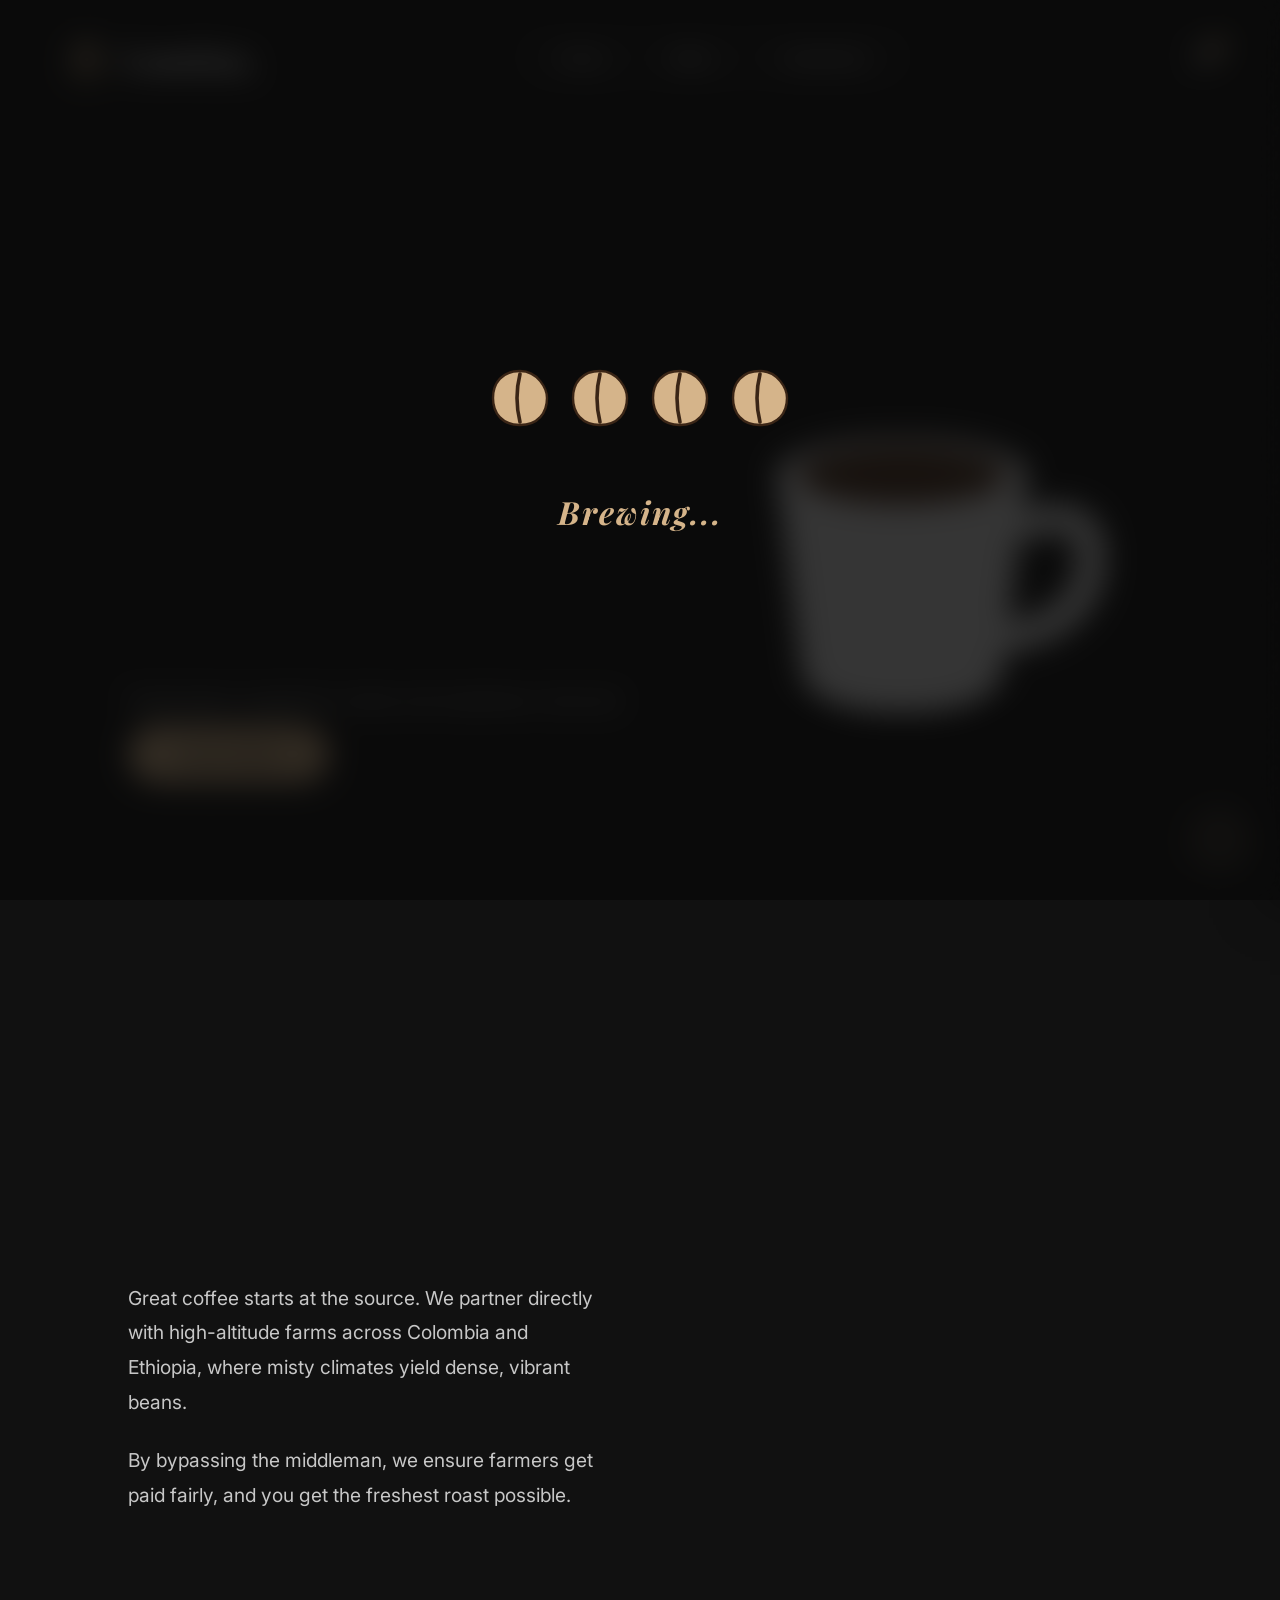
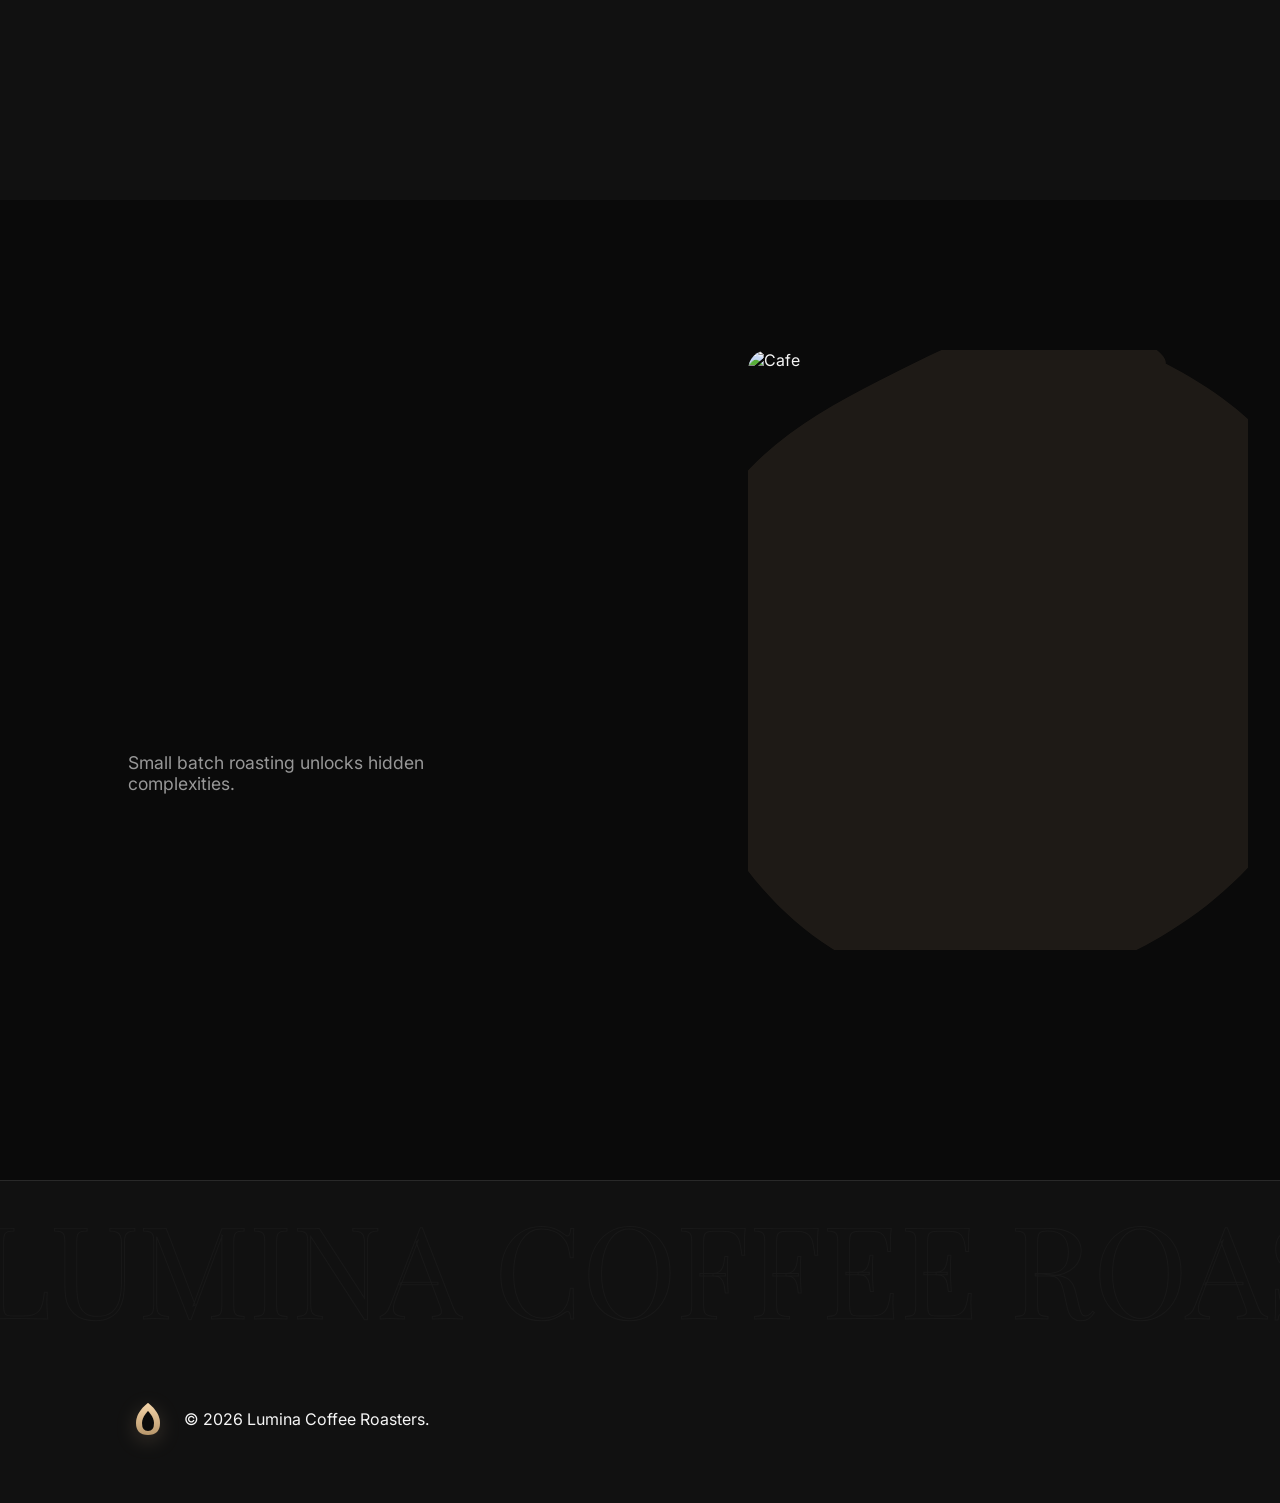
==== index.html @ ac048490 "Initial commit of Lumina Coffee website with GSAP animations" ====
<!DOCTYPE html>
<html lang="en">

<head>
    <meta charset="UTF-8">
    <meta name="viewport" content="width=device-width, initial-scale=1.0">
    <title>Lumina Coffee Roasters | The Story</title>
    <link
        href="https://fonts.googleapis.com/css2?family=Playfair+Display:ital,wght@0,400;0,700;1,400&family=Inter:wght@300;400;600&display=swap"
        rel="stylesheet">
    <link rel="stylesheet" href="style.css">
</head>

<body data-theme="dark">

    <!-- Cinematic Noise Overlay (Anim #15) -->
    <div class="noise-overlay"></div>

    <!-- Cursor 3.0 (Anim #1) -->
    <div class="cursor-dot" id="cursor-dot">
        <svg viewBox="0 0 100 100" width="20" height="20" style="transform: rotate(-45deg);">
            <path d="M 30 10 C 60 10 90 40 90 70 C 90 90 70 90 70 90 C 40 90 10 60 10 30 C 10 10 30 10 30 10 Z"
                fill="var(--accent)" />
            <path d="M 25 25 Q 40 60 75 75" fill="none" stroke="var(--bg-color)" stroke-width="6"
                stroke-linecap="round" />
        </svg>
    </div>
    <div class="cursor-outline" id="cursor-outline"><span id="cursor-text"></span></div>

    <!-- Preloader 4.0: 4-Bean Bouncing Animation -->
    <div class="preloader" id="preloader">
        <div class="preloader-beans" style="display: flex; gap: 20px; align-items: center; justify-content: center; margin-bottom: 30px;">
            <!-- Bean 1 -->
            <svg class="loader-bean" viewBox="0 0 200 200" width="60" height="60" style="overflow: visible;">
                <path d="M 100 10 C 160 10 190 70 190 100 C 190 150 160 190 100 190 C 40 190 10 150 10 100 C 10 50 40 10 100 10 Z" fill="var(--accent)" stroke="#3a2516" stroke-width="8"/>
                <path d="M 100 20 Q 80 100 100 180" fill="none" stroke="#3a2516" stroke-width="12" stroke-linecap="round" />
            </svg>
            <!-- Bean 2 -->
            <svg class="loader-bean" viewBox="0 0 200 200" width="60" height="60" style="overflow: visible;">
                <path d="M 100 10 C 160 10 190 70 190 100 C 190 150 160 190 100 190 C 40 190 10 150 10 100 C 10 50 40 10 100 10 Z" fill="var(--accent)" stroke="#3a2516" stroke-width="8"/>
                <path d="M 100 20 Q 80 100 100 180" fill="none" stroke="#3a2516" stroke-width="12" stroke-linecap="round" />
            </svg>
            <!-- Bean 3 -->
            <svg class="loader-bean" viewBox="0 0 200 200" width="60" height="60" style="overflow: visible;">
                <path d="M 100 10 C 160 10 190 70 190 100 C 190 150 160 190 100 190 C 40 190 10 150 10 100 C 10 50 40 10 100 10 Z" fill="var(--accent)" stroke="#3a2516" stroke-width="8"/>
                <path d="M 100 20 Q 80 100 100 180" fill="none" stroke="#3a2516" stroke-width="12" stroke-linecap="round" />
            </svg>
            <!-- Bean 4 -->
            <svg class="loader-bean" viewBox="0 0 200 200" width="60" height="60" style="overflow: visible;">
                <path d="M 100 10 C 160 10 190 70 190 100 C 190 150 160 190 100 190 C 40 190 10 150 10 100 C 10 50 40 10 100 10 Z" fill="var(--accent)" stroke="#3a2516" stroke-width="8"/>
                <path d="M 100 20 Q 80 100 100 180" fill="none" stroke="#3a2516" stroke-width="12" stroke-linecap="round" />
            </svg>
        </div>
        <!-- Pulsing Preloader Text -->
        <h1 class="preloader-text pulse-text" style="font-family: 'Playfair Display', serif; font-style: italic; color: var(--accent); font-size: 2rem;">Brewing...</h1>
    </div>

    <!-- Dark Mode Radial Wipe Circle (Anim #5) -->
    <div class="theme-wipe-circle" id="theme-wipe-circle"></div>

    <!-- Page Transition Curtains (Anim #18) -->
    <div class="page-curtain curtain-left"></div>
    <div class="page-curtain curtain-right"></div>

    <!-- Price Drop +1 UI (Anim #28) -->
    <div class="price-drop-anim" id="price-drop-anim">+1</div>

    <div class="toast" id="toast">Added to Cart!</div>

    <nav class="navbar" id="navbar">
        <!-- Elite Logo (V3 Fix #2 & Hover Glitch Anim #10) -->
        <a href="index.html" class="logo glitch-hover">
            <svg width="45" height="45" viewBox="0 0 100 100" class="logo-svg">
                <defs>
                    <linearGradient id="flameGrad" x1="0%" y1="100%" x2="0%" y2="0%">
                        <stop offset="0%" stop-color="#b8976b" />
                        <stop offset="100%" stop-color="#f5d5aa" />
                    </linearGradient>
                </defs>
                <path d="M50 90 Q 20 90 20 60 C 20 30 50 10 50 10 C 50 10 80 30 80 60 Q 80 90 50 90 Z"
                    fill="url(#flameGrad)" />
                <path d="M50 80 Q 35 80 35 60 C 35 45 50 30 50 30 C 50 30 65 45 65 60 Q 65 80 50 80 Z"
                    fill="var(--bg-color)" />
            </svg>
            <span class="logo-text">Lumina.</span>
        </a>
        <ul class="nav-links" id="nav-links">
            <div class="nav-pill" id="nav-pill"></div>
            <!-- Elastic Nav Links (Anim #3) -->
            <li><a href="index.html" class="elastic-link active">Home</a></li>
            <li><a href="menu.html" class="elastic-link">Menu</a></li>
            <li><a href="customizer.html" class="elastic-link">Customizer</a></li>
        </ul>
        <div class="nav-actions">
            <!-- Pulsing Theme Icon (Anim #6 & V3 Fix #9) -->
            <button class="theme-toggle pulse-icon" id="theme-toggle">
                <svg viewBox="0 0 24 24" class="theme-icon hot-icon" id="hot-icon" style="display:block">
                    <path fill="currentColor"
                        d="M2,21H20V19H2M20,8H18V5H20M20,3H4V13A4,4 0 0,0 8,17H14A4,4 0 0,0 18,13V10H20A2,2 0 0,0 22,8V5C22,3.89 21.1,3 20,3M16,13A2,2 0 0,1 14,15H8A2,2 0 0,1 6,13V5H16Z" />
                </svg>
                <svg viewBox="0 0 24 24" class="theme-icon iced-icon" id="iced-icon" style="display:none">
                    <path fill="currentColor"
                        d="M3 5V7H21V5M19 9H5L6.6 21H17.4M8.1 11H15.9L15 19H9M9.3 12L9.8 17M14.7 12L14.2 17H14.2M10.8 12V18M13.2 12V18" />
                </svg>
            </button>
            <button class="cart-icon magnetic-btn" id="cart-toggle">
                <svg viewBox="0 0 24 24" width="24" height="24">
                    <path fill="currentColor"
                        d="M17,18A2,2 0 0,1 19,20A2,2 0 0,1 17,22C15.89,22 15,21.1 15,20C15,18.89 15.89,18 17,18M1,2H4.27L5.21,4H20A1,1 0 0,1 21,5C21,5.17 20.95,5.34 20.88,5.5L17.3,11.97C16.96,12.58 16.3,13 15.55,13H8.1L7.2,14.63L7.17,14.75A0.25,0.25 0 0,0 7.42,15H19V17H7C5.89,17 5,16.1 5,15C5,14.65 5.09,14.32 5.24,14.04L6.6,11.59L3,4H1V2M7,18A2,2 0 0,1 9,20A2,2 0 0,1 7,22C5.89,22 5,21.1 5,20C5,18.89 5.89,18 7,18M16,11L18.78,6H6.14L8.5,11H16Z" />
                </svg>
                <div class="cart-badge" id="cart-count">0</div>
            </button>
            <button class="mobile-menu-btn" id="mobile-menu-btn">
                <span class="line"></span><span class="line"></span><span class="line"></span>
            </button>
        </div>
    </nav>

    <!-- Cart Rework (V3 Fix #10) -->
    <div class="cart-overlay" id="cart-overlay"></div>
    <div class="cart-panel glass-panel" id="cart-panel">
        <div class="cart-header">
            <h2>Your Order</h2><button class="close-cart" id="close-cart"><svg viewBox="0 0 24 24" width="24"
                    height="24">
                    <path fill="currentColor"
                        d="M19,6.41L17.59,5L12,10.59L6.41,5L5,6.41L10.59,12L5,17.59L6.41,19L12,13.41L17.59,19L19,17.59L13.41,12L19,6.41Z" />
                </svg></button>
        </div>
        <div class="cart-items" id="cart-items">
            <!-- Breathing Empty State (Anim #29) -->
            <div class="empty-cart-state breathing-anim" id="empty-cart-state">
                <svg viewBox="0 0 24 24" width="80" height="80" style="opacity:0.4"><path fill="currentColor" d="M17,18C15.89,18 15,18.89 15,20A2,2 0 0,0 17,22A2,2 0 0,0 19,20C19,18.89 18.1,18 17,18M1,2V4H3L6.6,11.59L5.24,14.04C5.09,14.32 5,14.65 5,15A2,2 0 0,0 7,17H19V15H7.42A0.25,0.25 0 0,1 7.17,14.75L7.2,14.63L8.1,13H15.55C16.3,13 16.96,12.58 17.3,11.97L20.88,5.5C20.95,5.34 21,5.17 21,5A1,1 0 0,0 20,4H5.21L4.27,2M7,18C5.89,18 5,18.89 5,20A2,2 0 0,0 7,22A2,2 0 0,0 9,20C9,18.89 8.1,18 7,18Z"/></svg>
                <p>Your brew is waiting.</p>
            </div>
        </div>
        <div class="cart-footer">
            <div class="cart-controls-global"><button id="clear-cart" class="text-btn">Clear Cart</button></div>
            <div class="cart-total">Total: $<span id="cart-total-price">0.00</span></div>
            <button class="checkout-btn liquid-btn" id="checkout-btn">Checkout</button>
        </div>
        <canvas id="confetti-canvas"></canvas> <!-- Checkout Explosion (Anim #30) -->
    </div>

    <!-- Bean Trail Canvas (Anim #2) -->
    <canvas id="bean-trail-canvas"></canvas>

    <main class="page-container" id="velocity-container">
        <!-- Interactive Hero Particles -->
        <div id="particle-container"></div>

        <section class="hero">
            <div class="hero-content">
                <div class="mask-overflow">
                    <!-- Hero Scramble (Anim #7) -->
                    <h1 class="hero-title scramble-text" data-text="Awaken Your Senses.">Awaken Your Senses.</h1>
                </div>
                <div class="mask-overflow">
                    <p class="hero-subtitle mask-reveal">Small-batch roasted for clarity and sweetness. Sourced
                        ethically and crafted daily.</p>
                </div>
                <!-- Liquid Ripple Button (Anim #13) -->
                <a href="menu.html" class="cta-button liquid-btn">Explore Menu</a>
            </div>
            <div class="hero-graphic">
                <svg width="500" height="500" viewBox="0 0 200 200" class="hero-cup-svg">
                    <!-- Hero Vapor Restored (V3 Fix #3) -->
                    <g class="steam-group" stroke="rgba(255,255,255,0.4)" stroke-width="4" fill="none"
                        stroke-linecap="round" filter="blur(2px)">
                        <path class="steam" d="M 80 60 Q 60 30 85 10 T 80 -20" opacity="0" />
                        <path class="steam" d="M 100 60 Q 120 20 95 -10 T 100 -30" opacity="0" />
                        <path class="steam" d="M 120 60 Q 100 30 125 10 T 120 -20" opacity="0" />
                    </g>
                    <ellipse cx="100" cy="180" rx="60" ry="10" fill="rgba(0,0,0,0.3)" class="cup-shadow" />
                    <g class="cup-group">
                        <path d="M 50 80 L 60 160 Q 65 175 100 175 Q 135 175 140 160 L 150 80 Z"
                            fill="var(--cup-body)" />
                        <ellipse cx="100" cy="80" rx="50" ry="15" fill="var(--cup-rim)" />
                        <ellipse cx="100" cy="80" rx="42" ry="12" fill="#4A2F1D" />
                        <path d="M 148 100 Q 180 90 175 120 Q 170 140 142 145" fill="none" stroke="var(--cup-body)"
                            stroke-width="12" stroke-linecap="round" />
                    </g>
                </svg>
            </div>
        </section>

        <!-- Storytelling Scroll Section -->
        <section class="story-section">
            <div class="story-text">
                <div class="mask-overflow">
                    <h2 class="mask-reveal">The Origin</h2>
                </div>
                <p>Great coffee starts at the source. We partner directly with high-altitude farms across Colombia and
                    Ethiopia, where misty climates yield dense, vibrant beans.</p>
                <p>By bypassing the middleman, we ensure farmers get paid fairly, and you get the freshest roast
                    possible.</p>
            </div>
            <div class="story-image-wrapper">
                <div class="story-image"
                    style="background-image: url('https://images.unsplash.com/photo-1611162458324-aae1eb4129a4?auto=format&fit=crop&q=80&w=1000')">
                </div>
            </div>
        </section>

        <!-- Horizontal Showcase -->
        <section class="horizontal-showcase">
            <div class="showcase-track">
                <div class="showcase-item text-item">
                    <h1 class="mask-reveal">Artisanal</h1>
                    <p class="showcase-info">Small batch roasting unlocks hidden complexities.</p>
                </div>
                <!-- Blob Morphing Behind Images (Anim #17) -->
                <div class="showcase-item img-item momentum-skew">
                    <svg viewBox="0 0 200 200" class="morph-blob">
                        <path fill="var(--accent)" opacity="0.1"
                            d="M44.7,-76.4C58.8,-69.2,71.8,-59.1,80.3,-45.9C88.8,-32.7,92.8,-16.3,92.1,-0.4C91.4,15.5,86,31,77.5,44.2C69,57.4,57.4,68.3,43.3,76.5C29.2,84.7,14.6,90.2,-0.5,91C-15.6,91.8,-31.2,87.9,-44.6,79.4C-58,70.9,-69.2,57.8,-76.8,42.8C-84.4,27.8,-88.4,10.9,-86.6,-5.3C-84.8,-21.5,-77.2,-37,-66.1,-48.5C-55,-60,-40.4,-67.5,-26.2,-74.6C-12,-81.7,1.8,-88.4,16.4,-88C31,-87.6,45.6,-80.1,44.7,-76.4Z"
                            transform="translate(100 100)" />
                    </svg>
                    <img src="https://images.unsplash.com/photo-1497935586351-b67a49e012bf?auto=format&fit=crop&q=80&w=800"
                        alt="Cafe" class="slice-hover">
                    <div class="hover-info">Ethically Sourced</div>
                </div>
                <div class="showcase-item text-item">
                    <h1 class="mask-reveal">Roasted</h1>
                    <p class="showcase-info">Every bean treated with masterful precision.</p>
                </div>
                <div class="showcase-item img-item momentum-skew">
                    <svg viewBox="0 0 200 200" class="morph-blob">
                        <path fill="var(--accent)" opacity="0.1"
                            d="M39.6,-66.7C53.5,-59.6,68.3,-52,78.2,-39.8C88.1,-27.6,93.1,-10.8,91.6,5.3C90.1,21.4,82.1,36.8,70.4,47.9C58.7,59,43.3,65.8,28.3,71.7C13.3,77.6,-1.3,82.6,-16.1,81.1C-30.9,79.6,-45.9,71.6,-58.5,60.1C-71.1,48.6,-81.3,33.6,-85.4,16.8C-89.5,0,-87.5,-18.6,-78.9,-33.6C-70.3,-48.6,-55.1,-60,-40.4,-67.2C-25.7,-74.4,-12.8,-77.4,0.6,-78.4C14,-79.4,28.1,-78.4,39.6,-66.7Z"
                            transform="translate(100 100)" />
                    </svg>
                    <img src="https://images.unsplash.com/photo-1442512595331-e89e73853f31?auto=format&fit=crop&q=80&w=800"
                        alt="Coffee" class="slice-hover">
                    <div class="hover-info">Perfect Pour</div>
                </div>
                <div class="showcase-item text-item">
                    <h1 class="mask-reveal">Locally.</h1>
                </div>
            </div>
        </section>
    </main>

    <footer class="footer">
        <!-- Kinetic Marquee (Anim #9) -->
        <div class="footer-marquee">LUMINA COFFEE ROASTERS • LUMINA COFFEE ROASTERS • </div>
        <div class="footer-logo-container">
            <svg width="40" height="40" viewBox="0 0 100 100" class="logo-svg">
                <path d="M50 90 Q 20 90 20 60 C 20 30 50 10 50 10 C 50 10 80 30 80 60 Q 80 90 50 90 Z"
                    fill="url(#flameGrad)" />
                <path d="M50 80 Q 35 80 35 60 C 35 45 50 30 50 30 C 50 30 65 45 65 60 Q 65 80 50 80 Z"
                    fill="var(--bg-color)" />
            </svg>
            <p>&copy; 2026 Lumina Coffee Roasters.</p>
        </div>
        <!-- Magnetic Progress Back to Top (Specific Fix) -->
        <button id="back-to-top" class="magnetic-btn back-to-top">
            <svg viewBox="0 0 50 50" class="progress-ring">
                <circle class="progress-ring-circle" stroke="var(--accent)" stroke-width="2" fill="transparent" r="22"
                    cx="25" cy="25" />
            </svg>
            <span>↑</span>
        </button>
    </footer>

    <script src="https://cdnjs.cloudflare.com/ajax/libs/gsap/3.12.5/gsap.min.js"></script>
    <script src="https://cdnjs.cloudflare.com/ajax/libs/gsap/3.12.5/ScrollTrigger.min.js"></script>
    <!-- Scramble Text Plugin (Free equivalent logic written in main.js) -->
    <script src="main.js"></script>
</body>

</html>
---- style.css ----
/* ==== VARIABLES & RESET ==== */
:root {
    --bg-color: #0A0A0A;
    --text-color: #F5F5F5;
    --accent: #D5B48A;
    --secondary-bg: #111111;
    --font-heading: 'Playfair Display', serif;
    --font-body: 'Inter', sans-serif;
    --cup-body: #E0E0E0;
    --cup-rim: #F5F5F5;
}

[data-theme="light"] {
    --bg-color: #F5F5F0;
    --text-color: #1A1A1A;
    --accent: #8C5E3C;
    --secondary-bg: #EAEAE4;
    --cup-body: #FFFFFF;
    --cup-rim: #EEEEEE;
}

* {
    margin: 0;
    padding: 0;
    box-sizing: border-box;
    cursor: none;
}

body {
    background-color: var(--bg-color);
    color: var(--text-color);
    font-family: var(--font-body);
    overflow-x: hidden;
    transition: background-color 0.8s ease, color 0.8s ease;
}

a {
    text-decoration: none;
    color: inherit;
}

button {
    font-family: var(--font-body);
}

.steam,
.liquid-btn::before,
.morph-blob {
    will-change: transform;
}

/* Lottie Preloader */
.preloader { position: fixed; inset: 0; background: rgba(10, 10, 10, 0.95); z-index: 10000; display: flex; flex-direction: column; align-items: center; justify-content: center; backdrop-filter: blur(15px); -webkit-backdrop-filter: blur(15px); }
[data-theme="light"] .preloader { background: rgba(245, 245, 240, 0.95); }
.lottie-preloader { width: 200px; height: 200px; filter: drop-shadow(0 20px 40px rgba(213, 180, 138, 0.3)); }
.pulse-text { margin-top: 2rem; font-family: var(--font-heading); color: var(--accent); animation: pulseText 1.5s infinite alternate; letter-spacing: 2px; }
@keyframes pulseText { from { opacity: 0.3; text-shadow: 0 0 0px transparent; } to { opacity: 1; text-shadow: 0 0 20px var(--accent); } }

/* V3 Anim #15: Cinematic Noise Overlay */
.noise-overlay {
    position: fixed;
    inset: 0;
    pointer-events: none;
    z-index: 9999;
    opacity: 0.04;
    background-image: url("data:image/svg+xml,%3Csvg viewBox='0 0 200 200' xmlns='http://www.w3.org/2000/svg'%3E%3Cfilter id='noiseFilter'%3E%3CfeTurbulence type='fractalNoise' baseFrequency='0.85' numOctaves='3' stitchTiles='stitch'/%3E%3C/filter%3E%3Crect width='100%25' height='100%25' filter='url(%23noiseFilter)'/%3E%3C/svg%3E");
}

/* Custom Scrollbar */
::-webkit-scrollbar {
    width: 8px;
}

::-webkit-scrollbar-track {
    background: var(--bg-color);
}

::-webkit-scrollbar-thumb {
    background: var(--accent);
    border-radius: 4px;
}

::selection {
    background: var(--accent);
    color: var(--bg-color);
}

/* ==== CURSOR 3.0 (Anim #1 Blend Mode) ==== */
.cursor-dot {
    position: fixed;
    top: 0;
    left: 0;
    pointer-events: none;
    z-index: 10000;
    transform: translate(-50%, -50%);
    opacity: 0;
    mix-blend-mode: difference;
    display: flex;
    align-items: center;
    justify-content: center;
}

.cursor-outline {
    width: 40px;
    height: 40px;
    border: 1px solid var(--accent);
    position: fixed;
    top: 0;
    left: 0;
    border-radius: 50%;
    pointer-events: none;
    z-index: 9999;
    transform: translate(-50%, -50%);
    display: flex;
    align-items: center;
    justify-content: center;
    opacity: 0;
    mix-blend-mode: difference;
}

#cursor-text {
    font-size: 10px;
    font-weight: bold;
    letter-spacing: 1px;
    color: #fff;
    opacity: 0;
}

@media (pointer: coarse) {
    * {
        cursor: auto !important;
    }

    .cursor-dot,
    .cursor-outline,
    .noise-overlay {
        display: none !important;
    }
}

/* V3 Anim #18: Page Curtains */
.page-curtain {
    position: fixed;
    top: 0;
    width: 50vw;
    height: 100vh;
    background: var(--secondary-bg);
    z-index: 10001;
    pointer-events: none;
}

.curtain-left {
    left: 0;
    transform: translateX(-100%);
    border-right: 1px solid rgba(255, 255, 255, 0.05);
}

.curtain-right {
    right: 0;
    transform: translateX(100%);
    border-left: 1px solid rgba(255, 255, 255, 0.05);
}

/* V3 Fix #1: Realistic Glass Preloader */
.preloader {
    position: fixed;
    inset: 0;
    background: rgba(10, 10, 10, 0.8);
    z-index: 10000;
    display: flex;
    flex-direction: column;
    align-items: center;
    justify-content: center;
    backdrop-filter: blur(15px);
    -webkit-backdrop-filter: blur(15px);
}

[data-theme="light"] .preloader {
    background: rgba(245, 245, 240, 0.8);
}

.preloader-svg {
    width: 200px;
    height: 200px;
    filter: drop-shadow(0 20px 30px rgba(0, 0, 0, 0.5));
}

.pulse-text {
    margin-top: 2rem;
    font-family: var(--font-heading);
    color: var(--accent);
    animation: pulseText 1.5s infinite alternate;
    letter-spacing: 2px;
}

@keyframes pulseText {
    from {
        opacity: 0.3;
        text-shadow: 0 0 0px transparent;
    }

    to {
        opacity: 1;
        text-shadow: 0 0 20px var(--accent);
    }
}

/* V3 Anim #5: Dark Mode Radial Wipe */
.theme-wipe-circle {
    position: fixed;
    border-radius: 50%;
    background: #F5F5F0;
    z-index: 8000;
    transform: scale(0);
    pointer-events: none;
    transform-origin: center center;
}

/* ==== NAVIGATION ==== */
.navbar {
    position: fixed;
    top: 0;
    width: 100%;
    display: flex;
    justify-content: space-between;
    align-items: center;
    padding: 2rem 5%;
    z-index: 1000;
    transition: padding 0.5s ease, background 0.5s ease, transform 0.4s ease;
}

.navbar.scrolled {
    padding: 1rem 5%;
    background: rgba(10, 10, 10, 0.7);
    backdrop-filter: blur(20px) saturate(180%);
    -webkit-backdrop-filter: blur(20px) saturate(180%);
    border-bottom: 1px solid rgba(255, 255, 255, 0.05);
}

[data-theme="light"] .navbar.scrolled {
    background: rgba(245, 245, 240, 0.7);
    border-bottom: 1px solid rgba(0, 0, 0, 0.05);
}

.navbar.nav-hidden {
    transform: translateY(-100%);
}

/* V3 Fix #2 & Anim #10: Logo Glitch */
.logo {
    font-family: var(--font-heading);
    font-size: 2.2rem;
    font-weight: 700;
    display: flex;
    align-items: center;
    gap: 12px;
    position: relative;
}

.logo-svg {
    overflow: visible;
    filter: drop-shadow(0 5px 10px rgba(213, 180, 138, 0.2));
    transition: 0.3s;
}

.logo:hover .logo-svg {
    transform: scale(1.1) rotate(5deg);
}

.glitch-hover:hover .logo-text {
    animation: glitch 0.2s cubic-bezier(.25, .46, .45, .94) both infinite;
    color: transparent;
    position: relative;
}

.glitch-hover:hover .logo-text::before,
.glitch-hover:hover .logo-text::after {
    content: 'Lumina.';
    position: absolute;
    top: 0;
    left: 0;
    opacity: 0.8;
}

.glitch-hover:hover .logo-text::before {
    color: #0ff;
    z-index: -1;
    transform: translate(-2px, 1px);
}

.glitch-hover:hover .logo-text::after {
    color: #f0f;
    z-index: -2;
    transform: translate(2px, -1px);
}

@keyframes glitch {
    0% {
        transform: translate(0)
    }

    20% {
        transform: translate(-2px, 2px)
    }

    40% {
        transform: translate(-2px, -2px)
    }

    60% {
        transform: translate(2px, 2px)
    }

    80% {
        transform: translate(2px, -2px)
    }

    100% {
        transform: translate(0)
    }
}

/* V3 Anim #3 & #4: Elastic Links & Pill */
.nav-links {
    display: flex;
    list-style: none;
    gap: 3rem;
    position: relative;
    background: rgba(255, 255, 255, 0.03);
    padding: 10px 30px;
    border-radius: 50px;
    backdrop-filter: blur(15px);
    -webkit-backdrop-filter: blur(15px);
    border: 1px solid rgba(255, 255, 255, 0.05);
    box-shadow: 0 10px 30px rgba(0, 0, 0, 0.2);
}

[data-theme="light"] .nav-links {
    background: rgba(0, 0, 0, 0.05);
    border: 1px solid rgba(0, 0, 0, 0.05);
    box-shadow: 0 10px 30px rgba(0, 0, 0, 0.05);
}

.nav-links a {
    font-size: 1rem;
    position: relative;
    z-index: 2;
    padding: 5px 10px;
    display: inline-block;
}

.nav-pill {
    position: absolute;
    left: 0;
    top: 0;
    background: rgba(213, 180, 138, 0.25);
    border-radius: 20px;
    z-index: 1;
    pointer-events: none;
    opacity: 0;
    box-shadow: 0 0 15px rgba(213, 180, 138, 0.4);
}

.nav-actions {
    display: flex;
    gap: 1.5rem;
    align-items: center;
}

.theme-toggle,
.cart-icon {
    background: none;
    border: none;
    color: var(--text-color);
    position: relative;
    display: flex;
    align-items: center;
}

/* Anim #6: Pulsing Theme Icon */
.pulse-icon svg {
    animation: slowRotate 10s linear infinite;
    filter: drop-shadow(0 0 5px var(--accent));
}

@keyframes slowRotate {
    100% {
        transform: rotate(360deg);
    }
}

.cart-badge {
    position: absolute;
    top: -8px;
    right: -10px;
    background: var(--accent);
    color: var(--bg-color);
    font-size: 10px;
    font-weight: bold;
    width: 18px;
    height: 18px;
    border-radius: 50%;
    display: flex;
    align-items: center;
    justify-content: center;
}

.badge-bounce {
    animation: bounceBadge 0.5s cubic-bezier(0.175, 0.885, 0.32, 1.275);
}

@keyframes bounceBadge {
    0% {
        transform: scale(1);
    }

    50% {
        transform: scale(1.5);
    }

    100% {
        transform: scale(1);
    }
}

/* V3 Anim #28: Price Drop Anim */
.price-drop-anim {
    position: fixed;
    font-weight: bold;
    color: var(--accent);
    font-size: 1.2rem;
    pointer-events: none;
    opacity: 0;
    z-index: 9999;
}

.mobile-menu-btn {
    display: none;
    background: none;
    border: none;
    flex-direction: column;
    gap: 5px;
    width: 30px;
}

.mobile-menu-btn .line {
    width: 100%;
    height: 2px;
    background: var(--text-color);
    transition: 0.3s;
}

/* ==== V3 Fix #10: MASSIVE CART REWORK ==== */
.cart-overlay {
    position: fixed;
    inset: 0;
    background: rgba(0, 0, 0, 0.8);
    z-index: 1999;
    opacity: 0;
    pointer-events: none;
    transition: 0.3s;
    backdrop-filter: blur(5px);
}

.glass-panel {
    position: fixed;
    right: 0;
    top: 0;
    width: 450px;
    height: 100vh;
    background: rgba(17, 17, 17, 0.65);
    z-index: 2000;
    transform: translateX(100%);
    padding: 2.5rem;
    display: flex;
    flex-direction: column;
    border-left: 1px solid rgba(255, 255, 255, 0.1);
    backdrop-filter: blur(30px) saturate(200%);
    box-shadow: -10px 0 50px rgba(0, 0, 0, 0.5);
}

[data-theme="light"] .glass-panel {
    background: rgba(255, 255, 255, 0.65);
    border-left: 1px solid rgba(0, 0, 0, 0.1);
}

.cart-header {
    display: flex;
    justify-content: space-between;
    align-items: center;
    border-bottom: 1px solid rgba(255, 255, 255, 0.1);
    padding-bottom: 1.5rem;
    margin-bottom: 1.5rem;
}

.cart-header h2 {
    font-family: var(--font-heading);
    font-size: 2rem;
    color: var(--accent);
}

.close-cart {
    background: none;
    border: none;
    color: var(--text-color);
    opacity: 0.7;
    transition: 0.3s;
}

.close-cart:hover {
    opacity: 1;
    transform: rotate(90deg);
}

.cart-items {
    flex: 1;
    overflow-y: auto;
    overflow-x: hidden;
    display: flex;
    flex-direction: column;
    gap: 1.2rem;
    padding-right: 10px;
    perspective: 1000px;
}

/* V3 Anim #29: Breathing Empty State */
.empty-cart-state {
    display: flex;
    flex-direction: column;
    align-items: center;
    justify-content: center;
    height: 100%;
    gap: 1rem;
    color: var(--accent);
}

.breathing-anim {
    animation: breathe 4s ease-in-out infinite;
}

@keyframes breathe {

    0%,
    100% {
        transform: scale(1);
        opacity: 0.6;
    }

    50% {
        transform: scale(1.05);
        opacity: 1;
    }
}

.cart-item {
    display: flex;
    justify-content: space-between;
    align-items: center;
    background: rgba(255, 255, 255, 0.04);
    padding: 1.5rem;
    border-radius: 12px;
    border: 1px solid rgba(255, 255, 255, 0.03);
    transform-origin: top center;
    transition: background 0.3s;
    box-shadow: 0 4px 20px rgba(0, 0, 0, 0.2);
}

.cart-item:hover {
    background: rgba(255, 255, 255, 0.06);
}

[data-theme="light"] .cart-item {
    background: rgba(0, 0, 0, 0.03);
    border: 1px solid rgba(0, 0, 0, 0.05);
}

.cart-item-info h4 {
    font-family: var(--font-heading);
    margin-bottom: 8px;
    font-size: 1.3rem;
    letter-spacing: 0.5px;
}

.cart-item-info p {
    color: var(--accent);
    font-weight: bold;
    font-size: 1.1rem;
}

.cart-controls {
    display: flex;
    align-items: center;
    gap: 15px;
    background: rgba(255, 255, 255, 0.05);
    border-radius: 20px;
    padding: 6px 12px;
}

[data-theme="light"] .cart-controls {
    background: rgba(0, 0, 0, 0.05);
}

.cart-controls button {
    background: none;
    border: none;
    color: var(--text-color);
    font-size: 1.2rem;
    font-weight: bold;
    transition: 0.2s;
    padding: 0 5px;
}

.cart-controls button:hover {
    color: var(--accent);
    transform: scale(1.1);
}

.cart-controls span {
    font-weight: bold;
    font-size: 1.1rem;
}

.cart-footer {
    border-top: 1px solid rgba(255, 255, 255, 0.1);
    padding-top: 1.5rem;
    margin-top: 1rem;
    position: relative;
}

.cart-controls-global {
    display: flex;
    justify-content: flex-end;
    margin-bottom: 1rem;
}

.text-btn {
    background: none;
    border: none;
    color: var(--text-color);
    opacity: 0.5;
    text-decoration: underline;
    transition: 0.3s;
}

.text-btn:hover {
    opacity: 1;
    color: #ff4444;
}

.cart-total {
    font-size: 1.8rem;
    font-family: var(--font-heading);
    margin-bottom: 1.5rem;
    text-align: right;
}

.checkout-btn {
    width: 100%;
    padding: 1.2rem;
    border: none;
    border-radius: 12px;
    font-weight: bold;
    font-size: 1.1rem;
    color: #000;
    position: relative;
    overflow: hidden;
    z-index: 1;
}

/* V3 Anim #13: Liquid Button Ripples & Visual Fix #4: Button Gradients */
.liquid-btn {
    background: linear-gradient(135deg, var(--accent) 0%, #b8976b 100%);
    background-size: 200% 200%;
    animation: gradientShift 3s ease infinite;
    position: relative;
    overflow: hidden;
    z-index: 1;
    border: none;
}

@keyframes gradientShift {
    0% {
        background-position: 0% 50%;
    }

    50% {
        background-position: 100% 50%;
    }

    100% {
        background-position: 0% 50%;
    }
}

.liquid-btn::before {
    content: '';
    position: absolute;
    top: 100%;
    left: 0;
    width: 100%;
    height: 100%;
    background: linear-gradient(135deg, #f5d5aa 0%, var(--accent) 100%);
    z-index: -1;
    transition: top 0.4s cubic-bezier(0.25, 0.46, 0.45, 0.94);
    border-radius: 50% 50% 0 0;
}

.liquid-btn:hover::before {
    top: 0;
    border-radius: 0;
}

/* V3 Anim #30: Confetti Canvas */
#confetti-canvas {
    position: absolute;
    top: 0;
    left: 0;
    width: 100%;
    height: 100%;
    pointer-events: none;
    z-index: 10;
}

.toast {
    position: fixed;
    top: -100px;
    left: 50%;
    transform: translateX(-50%);
    background: var(--accent);
    color: var(--bg-color);
    padding: 1rem 2rem;
    border-radius: 30px;
    font-weight: bold;
    z-index: 9999;
}

/* ==== V3 Anim #16: Scroll Velocity Container (Disabled for ScrollTrigger Compatibility) ==== */
.page-container {
    padding-top: 150px;
    min-height: 100vh;
    position: relative;
}

/* ==== V3 Anim #8: Mask Reveals ==== */
.mask-overflow {
    overflow: hidden;
    display: inline-block;
    vertical-align: top;
}

.mask-reveal {
    display: inline-block;
    transform: translateY(100%);
    opacity: 0;
}

.scramble-text {
    opacity: 0;
}

/* Handled by JS Anim #7 */

/* ==== HERO SECTION ==== */
.hero {
    height: calc(100vh - 150px);
    display: flex;
    align-items: center;
    padding: 0 10%;
    position: relative;
}

.hero-title {
    font-family: var(--font-heading);
    font-size: clamp(3.5rem, 8vw, 6.5rem);
    line-height: 1.1;
    margin-bottom: 1.5rem;
}

.hero-subtitle {
    font-size: 1.2rem;
    max-width: 500px;
    margin-bottom: 2.5rem;
    opacity: 0.8;
    line-height: 1.6;
}

.cta-button {
    display: inline-block;
    padding: 1.2rem 3rem;
    color: #000;
    border-radius: 50px;
    font-weight: 600;
    text-align: center;
}

.hero-graphic {
    flex: 1;
    display: flex;
    justify-content: flex-end;
    position: relative;
}

#particle-container {
    position: absolute;
    inset: 0;
    pointer-events: none;
    z-index: -1;
    overflow: hidden;
}

.particle {
    position: absolute;
    background: var(--accent);
    border-radius: 50%;
    opacity: 0.3;
}

/* ==== STORYTELLING ==== */
.story-section {
    min-height: 100vh;
    display: flex;
    align-items: center;
    padding: 5rem 10%;
    background: var(--secondary-bg);
}

.story-text {
    flex: 1;
    padding-right: 5rem;
}

.story-text h2 {
    font-family: var(--font-heading);
    font-size: clamp(2.5rem, 5vw, 4.5rem);
    color: var(--accent);
    margin-bottom: 2rem;
}

.story-text p {
    font-size: 1.2rem;
    margin-bottom: 1.5rem;
    opacity: 0.8;
    line-height: 1.8;
}

.story-image-wrapper {
    flex: 1;
    height: 600px;
    overflow: hidden;
    border-radius: 20px;
    position: relative;
}

.story-image {
    width: 100%;
    height: 130%;
    background-size: cover;
    background-position: center;
}

/* ==== HORIZONTAL SHOWCASE ==== */
.horizontal-showcase {
    height: 100vh;
    display: flex;
    align-items: center;
    overflow: hidden;
    background-color: var(--bg-color);
    position: relative;
}

.showcase-track {
    display: flex;
    align-items: center;
    gap: 5rem;
    padding: 0 10vw;
    width: fit-content;
}

.showcase-item {
    flex: 0 0 auto;
    position: relative;
}

.text-item h1 {
    font-family: var(--font-heading);
    font-size: clamp(4rem, 10vw, 8rem);
    color: var(--accent);
}

.showcase-info {
    position: absolute;
    top: 110%;
    width: 300px;
    font-size: 1.1rem;
    opacity: 0.6;
}

/* V3 Anim #19 & #20: Momentum Skew & Parallax Slices */
.img-item {
    width: 500px;
    height: 600px;
    overflow: hidden;
    border-radius: 20px;
    position: relative;
    transform-origin: center center;
    will-change: transform;
}

.img-item img {
    width: 100%;
    height: 100%;
    object-fit: cover;
    transition: filter 0.5s, transform 0.5s cubic-bezier(0.25, 0.46, 0.45, 0.94);
}

.horizontal-showcase:hover .img-item img {
    filter: blur(3px) brightness(0.6);
}

.horizontal-showcase .img-item:hover img {
    filter: blur(0) brightness(1);
    transform: scale(1.05);
}

/* V3 Anim #17: Morph Blob */
.morph-blob {
    position: absolute;
    width: 150%;
    height: 150%;
    top: -25%;
    left: -25%;
    pointer-events: none;
    animation: morphRotate 20s infinite linear;
}

@keyframes morphRotate {
    100% {
        transform: rotate(360deg);
    }
}

.hover-info {
    position: absolute;
    bottom: 30px;
    left: 30px;
    background: rgba(0, 0, 0, 0.6);
    padding: 10px 20px;
    border-radius: 30px;
    opacity: 0;
    transition: 0.4s cubic-bezier(0.25, 0.46, 0.45, 0.94);
    backdrop-filter: blur(10px);
    transform: translateY(20px);
    font-weight: bold;
    color: #fff;
}

.img-item:hover .hover-info {
    opacity: 1;
    transform: translateY(0);
}

/* ==== MENU PAGE ==== */
.menu-page-container {
    position: relative;
}

.menu-bg-text {
    position: fixed;
    top: 50%;
    left: 50%;
    transform: translate(-50%, -50%);
    font-family: var(--font-heading);
    font-size: 25vw;
    opacity: 0.02;
    z-index: -2;
    pointer-events: none;
    white-space: nowrap;
}

/* V3 Anim #14 & #2: Ambient Orbs & BG Beans */
.ambient-orb {
    position: fixed;
    border-radius: 50%;
    filter: blur(100px);
    opacity: 0.15;
    z-index: -1;
    pointer-events: none;
}

.orb-1 {
    width: 400px;
    height: 400px;
    background: var(--accent);
    top: 10%;
    left: 10%;
    animation: floatOrb 25s infinite alternate ease-in-out;
}

.orb-2 {
    width: 500px;
    height: 500px;
    background: #b8976b;
    bottom: 10%;
    right: 10%;
    animation: floatOrb 30s infinite alternate-reverse ease-in-out;
}

.orb-3 {
    width: 300px;
    height: 300px;
    background: #f5d5aa;
    top: 50%;
    left: 50%;
    animation: floatOrb 20s infinite alternate ease-in-out;
}

@keyframes floatOrb {
    100% {
        transform: translate(100px, 100px);
    }
}

.bg-beans-container {
    position: fixed;
    inset: 0;
    z-index: -1;
    pointer-events: none;
    overflow: hidden;
    opacity: 0.1;
}

#bean-trail-canvas {
    position: fixed;
    inset: 0;
    pointer-events: none;
    z-index: 9998;
}

.menu-header {
    text-align: center;
    padding: 2rem 10% 5rem;
}

.menu-header h1 {
    font-family: var(--font-heading);
    font-size: clamp(3rem, 6vw, 5.5rem);
    margin-bottom: 1rem;
    color: var(--accent);
}

.menu-subtitle {
    font-size: 1.2rem;
    opacity: 0.8;
    max-width: 700px;
    margin: 0 auto 4rem;
    line-height: 1.6;
}

.menu-filters {
    display: flex;
    justify-content: center;
    gap: 1rem;
    margin-bottom: 5rem;
}

.filter-btn {
    padding: 0.8rem 2.5rem;
    background: transparent;
    border: 1px solid rgba(255, 255, 255, 0.2);
    color: var(--text-color);
    border-radius: 30px;
    position: relative;
    overflow: hidden;
    transition: 0.4s;
    font-size: 1.1rem;
}

.filter-btn.active,
.filter-btn:hover {
    background: var(--accent);
    color: var(--bg-color);
    border-color: var(--accent);
}

.menu-grid {
    display: grid;
    grid-template-columns: repeat(auto-fit, minmax(320px, 1fr));
    gap: 4rem;
    padding: 0 10% 8rem;
    perspective: 1500px;
}

.glass-card {
    background: rgba(255, 255, 255, 0.02);
    border: 1px solid rgba(255, 255, 255, 0.05);
    backdrop-filter: blur(15px);
    -webkit-backdrop-filter: blur(15px);
    border-radius: 24px;
    overflow: hidden;
    transition: transform 0.4s cubic-bezier(0.25, 0.46, 0.45, 0.94), border 0.4s, box-shadow 0.4s;
    position: relative;
}

.glass-card:hover {
    border: 1px solid rgba(213, 180, 138, 0.4);
    box-shadow: 0 20px 40px rgba(0, 0, 0, 0.4);
    z-index: 10;
}

[data-theme="light"] .glass-card {
    background: rgba(0, 0, 0, 0.02);
    border: 1px solid rgba(0, 0, 0, 0.05);
}

/* V3 Anim #12: Tasting Notes Reveal */
.tasting-notes {
    position: absolute;
    top: 0;
    left: 0;
    width: 100%;
    height: 250px;
    background: rgba(10, 10, 10, 0.8);
    backdrop-filter: blur(10px);
    color: var(--accent);
    display: flex;
    align-items: center;
    justify-content: center;
    font-weight: bold;
    font-family: var(--font-heading);
    font-size: 1.2rem;
    transform: translateY(100%);
    transition: 0.5s cubic-bezier(0.25, 0.46, 0.45, 0.94);
    z-index: 2;
    pointer-events: none;
    padding: 2rem;
    text-align: center;
}

.glass-card:hover .tasting-notes {
    transform: translateY(0);
}

.card-image {
    height: 250px;
    background-size: cover;
    background-position: center;
    transition: transform 0.6s cubic-bezier(0.25, 0.46, 0.45, 0.94);
}

.glass-card:hover .card-image {
    transform: scale(1.1);
}

.card-content {
    padding: 2rem;
    position: relative;
    z-index: 3;
    background: var(--bg-color);
}

.card-content h3 {
    font-family: var(--font-heading);
    font-size: 1.8rem;
    margin-bottom: 0.5rem;
}

.card-content .desc {
    font-size: 1rem;
    opacity: 0.7;
    margin-bottom: 2rem;
    line-height: 1.6;
}

.price-row {
    display: flex;
    justify-content: space-between;
    align-items: center;
    position: relative;
}

/* V3 Anim #11: Floating Menu Prices */
.float-price {
    font-weight: bold;
    font-size: 1.5rem;
    color: var(--accent);
    transition: transform 0.1s linear;
    display: inline-block;
}

.add-to-cart {
    width: 50px;
    height: 50px;
    border-radius: 50%;
    background: var(--secondary-bg);
    border: 1px solid rgba(255, 255, 255, 0.1);
    color: var(--text-color);
    font-size: 1.8rem;
    display: flex;
    align-items: center;
    justify-content: center;
    transition: background 0.3s, color 0.3s;
    z-index: 4;
}

.add-to-cart:hover {
    background: var(--accent);
    color: var(--bg-color);
    border-color: var(--accent);
}

/* ==== CUSTOMIZER PAGE ==== */
.customizer-container {
    display: flex;
    min-height: calc(100vh - 150px);
    padding: 0 10% 5rem;
    gap: 6rem;
    align-items: center;
}

.customizer-visual {
    flex: 1;
    display: flex;
    justify-content: center;
    align-items: center;
    position: relative;
    perspective: 1000px;
}

/* V3 Anim #22: Neon Path Glow */
.cup-glow {
    position: absolute;
    width: 250px;
    height: 350px;
    background: var(--accent);
    filter: blur(80px);
    opacity: 0;
    transition: opacity 0.5s, transform 0.5s, width 0.8s, height 0.8s;
    border-radius: 50%;
}

.milk-anim-layer {
    position: absolute;
    width: 300px;
    height: 400px;
    pointer-events: none;
    z-index: 5;
}

.customizer-controls {
    flex: 1;
}

.customizer-controls h1 {
    font-family: var(--font-heading);
    font-size: clamp(3rem, 6vw, 5rem);
    margin-bottom: 1rem;
    color: var(--accent);
}

.customizer-desc {
    font-size: 1.2rem;
    margin-bottom: 3rem;
    color: var(--text-color);
    opacity: 0.8;
    line-height: 1.6;
}

/* V3 Anim #26: Dashed Line Draw */
.step-indicator {
    font-size: 1rem;
    letter-spacing: 3px;
    text-transform: uppercase;
    color: var(--accent);
    margin-bottom: 1.5rem;
    position: relative;
    display: inline-block;
    font-weight: bold;
}

.step-indicator::after {
    content: '';
    position: absolute;
    right: -120px;
    top: 50%;
    width: 100px;
    height: 2px;
    border-top: 2px dashed var(--accent);
    opacity: 0.4;
}

.control-group {
    display: flex;
    gap: 1.5rem;
    margin-bottom: 4rem;
}

.size-btn,
.milk-btn {
    padding: 1.2rem 1.5rem;
    background: var(--secondary-bg);
    border: 1px solid rgba(255, 255, 255, 0.1);
    color: var(--text-color);
    border-radius: 12px;
    flex: 1;
    transition: 0.4s;
    font-size: 1.1rem;
}

.size-btn.active,
.milk-btn.active {
    border-color: var(--accent);
    color: var(--bg-color);
    background: var(--accent);
    font-weight: bold;
    box-shadow: 0 10px 20px rgba(213, 180, 138, 0.2);
    transform: translateY(-5px);
}

.price-action-row {
    background: var(--secondary-bg);
    padding: 2.5rem;
    border-radius: 20px;
    border: 1px solid rgba(255, 255, 255, 0.05);
}

.price-action-row h2 {
    margin-bottom: 2rem;
    font-family: var(--font-heading);
    font-size: 2.5rem;
}

/* ==== FOOTER ==== */
/* V3 Anim #9: Kinetic Marquee */
.footer {
    padding: 0 0 4rem;
    border-top: 1px solid rgba(255, 255, 255, 0.1);
    background: var(--secondary-bg);
    position: relative;
    z-index: 10;
    margin-top: 5rem;
    overflow: hidden;
}

.footer-marquee {
    font-family: var(--font-heading);
    font-size: 10vw;
    white-space: nowrap;
    color: transparent;
    -webkit-text-stroke: 1px rgba(255, 255, 255, 0.1);
    margin-bottom: 3rem;
    transform: translateX(0);
    opacity: 0.3;
}

[data-theme="light"] .footer-marquee {
    -webkit-text-stroke: 1px rgba(0, 0, 0, 0.1);
}

.footer-logo-container {
    display: flex;
    align-items: center;
    gap: 1rem;
    padding: 0 10%;
}

.footer-logo path {
    animation: steamRise 3s infinite alternate ease-in-out;
}

/* Magnetic Progress Back to Top */
.back-to-top {
    position: fixed;
    right: 30px;
    bottom: 30px;
    top: auto;
    background: var(--secondary-bg);
    border-radius: 50%;
    border: 1px solid rgba(255, 255, 255, 0.1);
    color: var(--accent);
    width: 60px;
    height: 60px;
    display: flex;
    align-items: center;
    justify-content: center;
    cursor: none;
    z-index: 9999;
    backdrop-filter: blur(10px);
}

[data-theme="light"] .back-to-top {
    border-color: rgba(0, 0, 0, 0.1);
}

.back-to-top span {
    font-size: 1.5rem;
    font-weight: bold;
    position: relative;
    z-index: 2;
    transition: color 0.3s;
}

.back-to-top:hover span {
    color: var(--bg-color);
}

.back-to-top:hover {
    background: var(--accent);
}

.progress-ring {
    position: absolute;
    top: 0;
    left: 0;
    width: 100%;
    height: 100%;
    transform: rotate(-90deg);
}

.progress-ring-circle {
    transition: stroke-dashoffset 0.1s;
    pointer-events: none;
}

/* ==== RESPONSIVENESS ==== */
@media (max-width: 1024px) {
    .nav-links {
        display: none;
        flex-direction: column;
        position: absolute;
        top: 100%;
        left: 0;
        width: 100%;
        background: var(--bg-color);
        padding: 2rem;
        border-bottom: 1px solid rgba(255, 255, 255, 0.1);
        text-align: center;
    }

    .nav-links.nav-active {
        display: flex;
    }

    .mobile-menu-btn {
        display: flex;
    }

    .hero,
    .story-section,
    .customizer-container {
        flex-direction: column;
        text-align: center;
        padding: 5rem 5%;
        height: auto;
    }

    .story-text {
        padding-right: 0;
        margin-bottom: 3rem;
    }

    .showcase-track {
        padding: 0 5vw;
        gap: 2rem;
    }

    .img-item {
        width: 300px;
        height: 400px;
    }

    .cart-panel {
        width: 100%;
    }

    .control-group {
        flex-direction: column;
    }

    .step-indicator::after {
        display: none;
    }
}
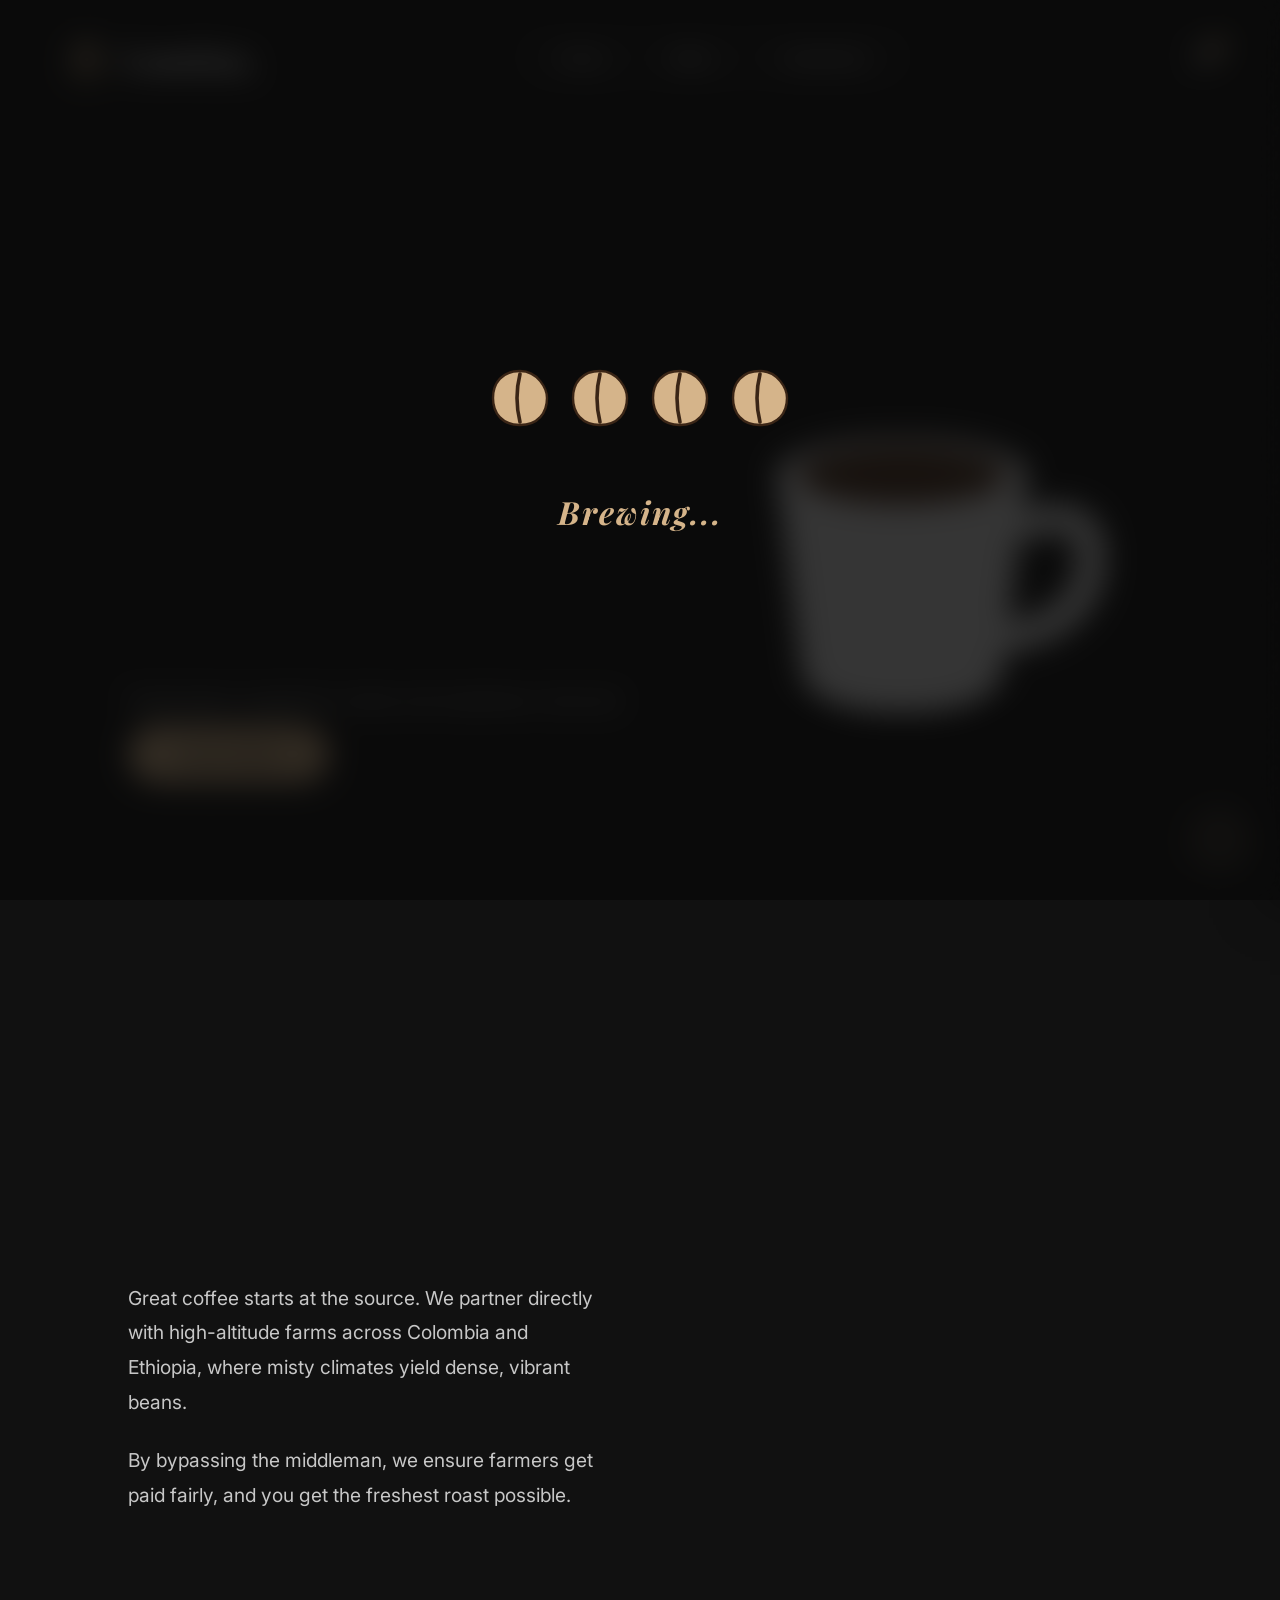
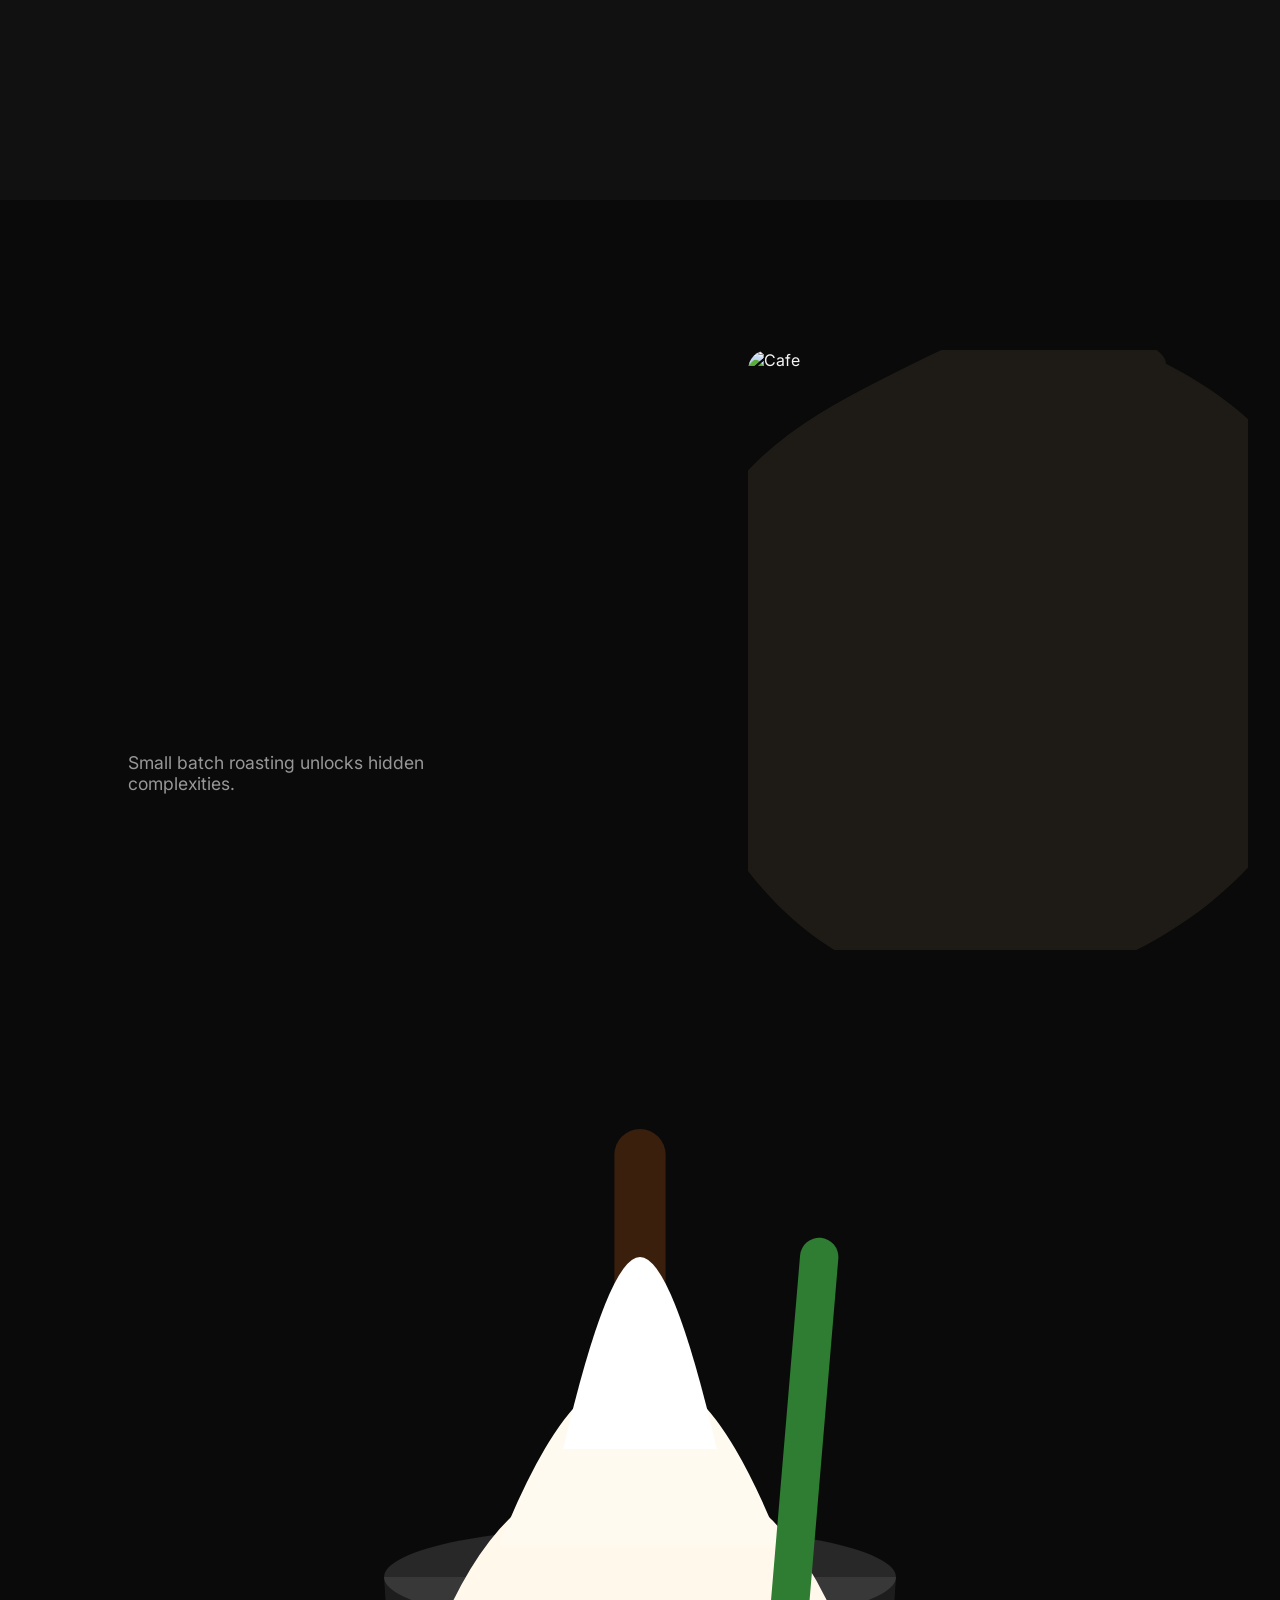
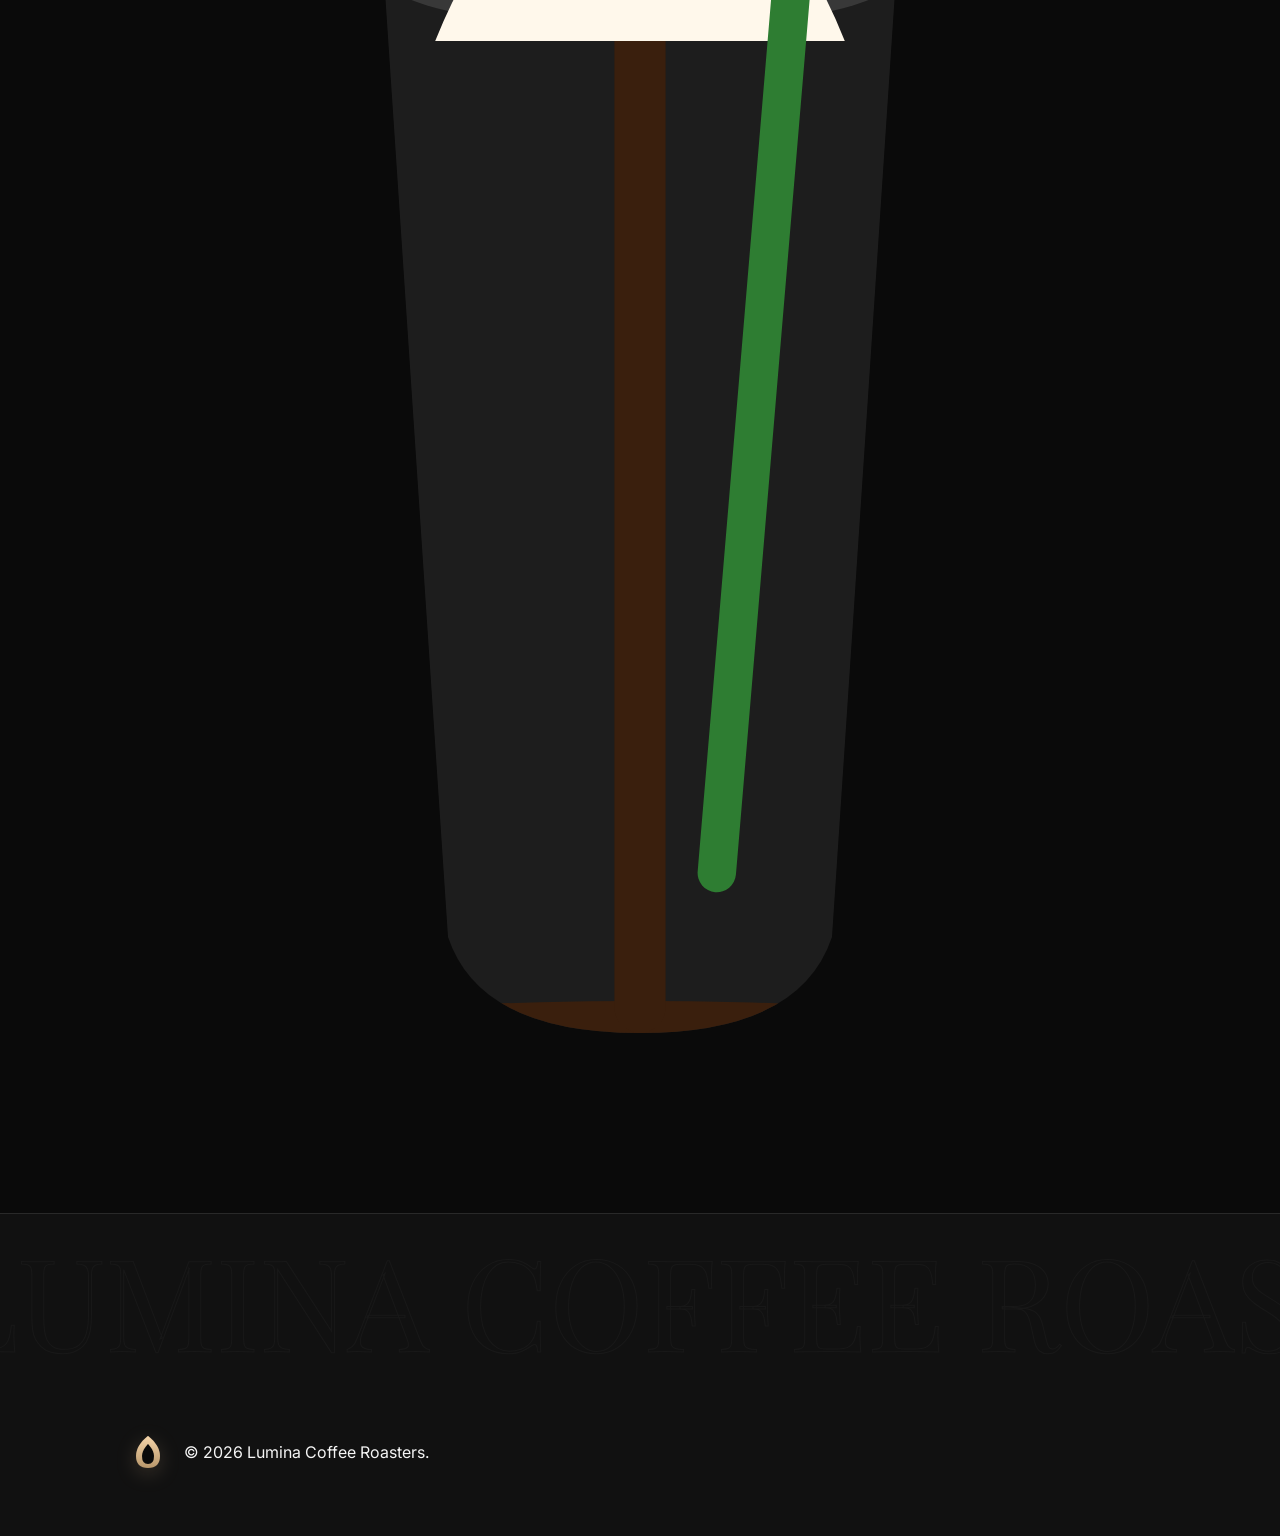
==== commit efdbf778: "Update index.html - save current version before changes" ====
--- a/index.html
+++ b/index.html
@@ -139,6 +139,57 @@
             <button class="checkout-btn liquid-btn" id="checkout-btn">Checkout</button>
         </div>
         <canvas id="confetti-canvas"></canvas> <!-- Checkout Explosion (Anim #30) -->
+
+        <!-- Premium: Takeout Snap Checkout Animation -->
+        <div class="checkout-takeout-container" id="checkout-takeout-container">
+            <svg id="takeout-cup-svg" viewBox="0 0 200 320" width="200" height="320">
+                <defs>
+                    <linearGradient id="cupGrad" x1="0%" y1="0%" x2="100%" y2="0%">
+                        <stop offset="0%" stop-color="#EAE5D9" />
+                        <stop offset="40%" stop-color="#FFFFFF" />
+                        <stop offset="80%" stop-color="#F2EDE1" />
+                        <stop offset="100%" stop-color="#D6CEBB" />
+                    </linearGradient>
+                    <linearGradient id="sleeveGrad" x1="0%" y1="0%" x2="100%" y2="0%">
+                        <stop offset="0%" stop-color="#734B24" />
+                        <stop offset="40%" stop-color="#9E7040" />
+                        <stop offset="80%" stop-color="#8B5E34" />
+                        <stop offset="100%" stop-color="#5A3A1C" />
+                    </linearGradient>
+                    <linearGradient id="lidGrad" x1="0%" y1="0%" x2="100%" y2="0%">
+                        <stop offset="0%" stop-color="#111" />
+                        <stop offset="40%" stop-color="#333" />
+                        <stop offset="80%" stop-color="#222" />
+                        <stop offset="100%" stop-color="#000" />
+                    </linearGradient>
+                </defs>
+
+                <!-- Shadow Anchor (Bottom) -->
+                <ellipse id="takeout-shadow" cx="100" cy="295" rx="40" ry="6" fill="rgba(0,0,0,0.6)" opacity="0" style="filter:blur(2px);" />
+                
+                <!-- Cup Body (Anchored at y=295) -->
+                <g id="takeout-cup-body">
+                    <path d="M 40 80 L 55 280 Q 60 295 100 295 Q 140 295 145 280 L 160 80 Z" fill="url(#cupGrad)" />
+                    <ellipse cx="100" cy="80" rx="60" ry="15" fill="#EAE5D9" />
+                    <ellipse cx="100" cy="80" rx="55" ry="12" fill="#D6CEBB" />
+                    
+                    <!-- Cardboard Sleeve (Wraps around) -->
+                    <g id="takeout-sleeve">
+                        <path d="M 46 130 L 52 200 Q 55 205 100 205 Q 145 205 148 200 L 154 130 Z" fill="url(#sleeveGrad)" />
+                        <!-- Premium Stamp Checkmark -->
+                        <circle id="takeout-stamp-ring" cx="100" cy="165" r="22" fill="none" stroke="#2E7D32" stroke-width="3" stroke-dasharray="4,2" opacity="0" />
+                        <path id="takeout-checkmark" d="M 88 165 L 96 175 L 115 150" fill="none" stroke="#2E7D32" stroke-width="6" stroke-linecap="round" stroke-linejoin="round" />
+                    </g>
+                </g>
+
+                <!-- Black Lid -->
+                <g id="takeout-lid">
+                    <path d="M 30 80 L 35 60 Q 40 50 100 50 Q 160 50 165 60 L 170 80 Z" fill="url(#lidGrad)" />
+                    <rect x="25" y="80" width="150" height="15" rx="5" fill="#111" />
+                    <rect x="85" y="45" width="30" height="5" rx="2" fill="#333" />
+                </g>
+            </svg>
+        </div>
     </div>
 
     <!-- Bean Trail Canvas (Anim #2) -->
@@ -238,6 +289,43 @@
                 </div>
             </div>
         </section>
+
+        <!-- Signature Pour Animation -->
+        <section class="signature-section" id="signature-section">
+            <h2 class="signature-title mask-reveal">The Signature Brew</h2>
+            <div class="signature-svg-container">
+                <svg viewBox="0 0 200 250" width="100%" height="100%">
+                    <!-- Background Glass -->
+                    <path d="M 60 70 L 70 220 Q 75 235 100 235 Q 125 235 130 220 L 140 70 Z" fill="rgba(255,255,255,0.08)" />
+                    <ellipse cx="100" cy="70" rx="40" ry="8" fill="rgba(255,255,255,0.12)" />
+                    
+                    <!-- Liquid Fill Masked by Cup -->
+                    <g clip-path="url(#new-glass-clip)">
+                        <clipPath id="new-glass-clip">
+                            <path d="M 60 70 L 70 220 Q 75 235 100 235 Q 125 235 130 220 L 140 70 Z" />
+                        </clipPath>
+                        <rect id="sig-coffee-liquid" x="0" y="240" width="200" height="240" fill="#4A2F1D" />
+                        <ellipse id="sig-coffee-surface" cx="100" cy="240" rx="80" ry="10" fill="#3A1F0D" />
+                    </g>
+                    
+                    <!-- Splash Ripple -->
+                    <ellipse id="sig-splash" cx="100" cy="225" rx="0" ry="0" fill="none" stroke="#4A2F1D" stroke-width="2" opacity="0" />
+                    
+                    <!-- Falling Stream (Simple rectangle that scales from top) -->
+                    <rect id="sig-coffee-stream" x="96" y="0" width="8" height="235" fill="#3A1F0D" rx="4" />
+
+                    <!-- Whipped Cream Swirl -->
+                    <g id="sig-whip">
+                        <path d="M 68 80 Q 80 50 100 55 Q 120 50 132 80 Z" fill="#FFF8EB" />
+                        <path d="M 78 65 Q 90 35 100 40 Q 110 35 122 65 Z" fill="#FFFAF0" />
+                        <path d="M 88 50 Q 95 20 100 20 Q 105 20 112 50 Z" fill="#FFFFFF" />
+                    </g>
+                    
+                    <!-- Straw (sits at inner-right edge of glass) -->
+                    <path id="sig-straw" d="M 112 210 L 128 20" stroke="#2E7D32" stroke-width="6" stroke-linecap="round" />
+                </svg>
+            </div>
+        </section>
     </main>
 
     <footer class="footer">
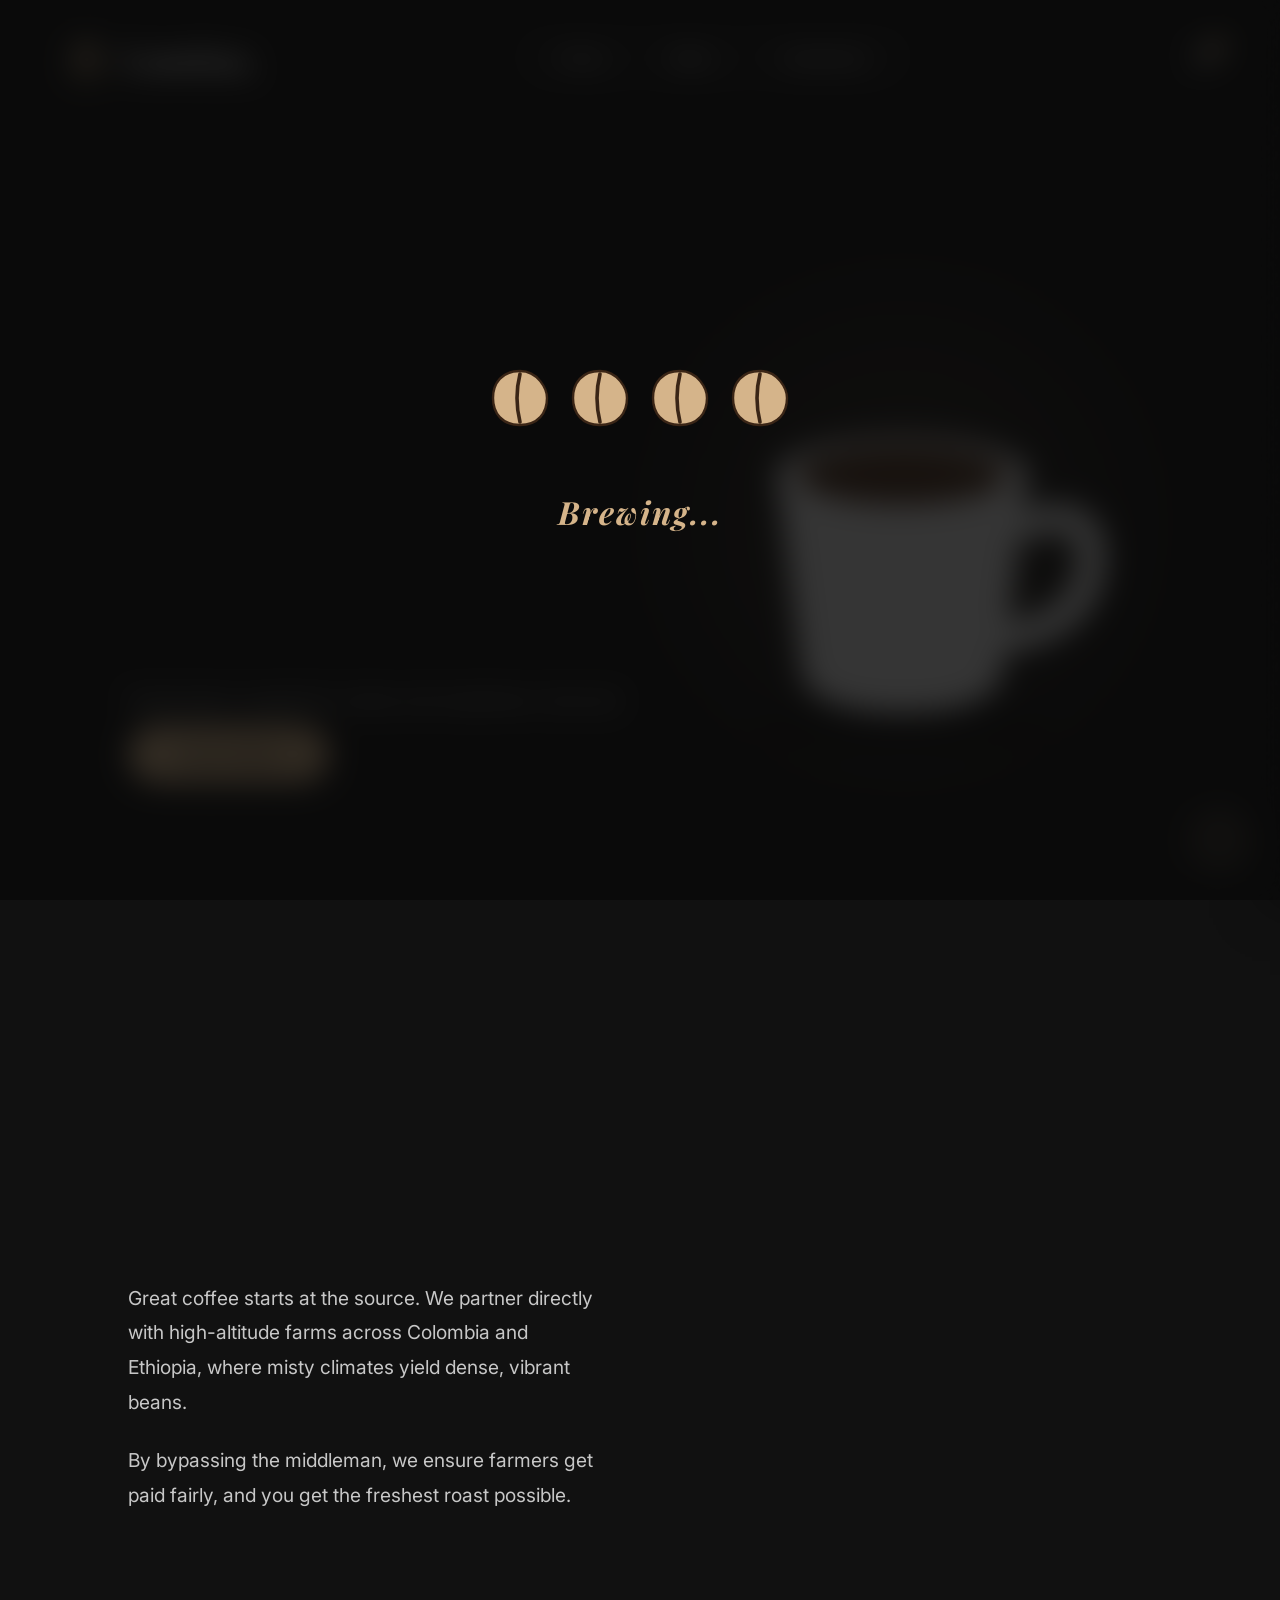
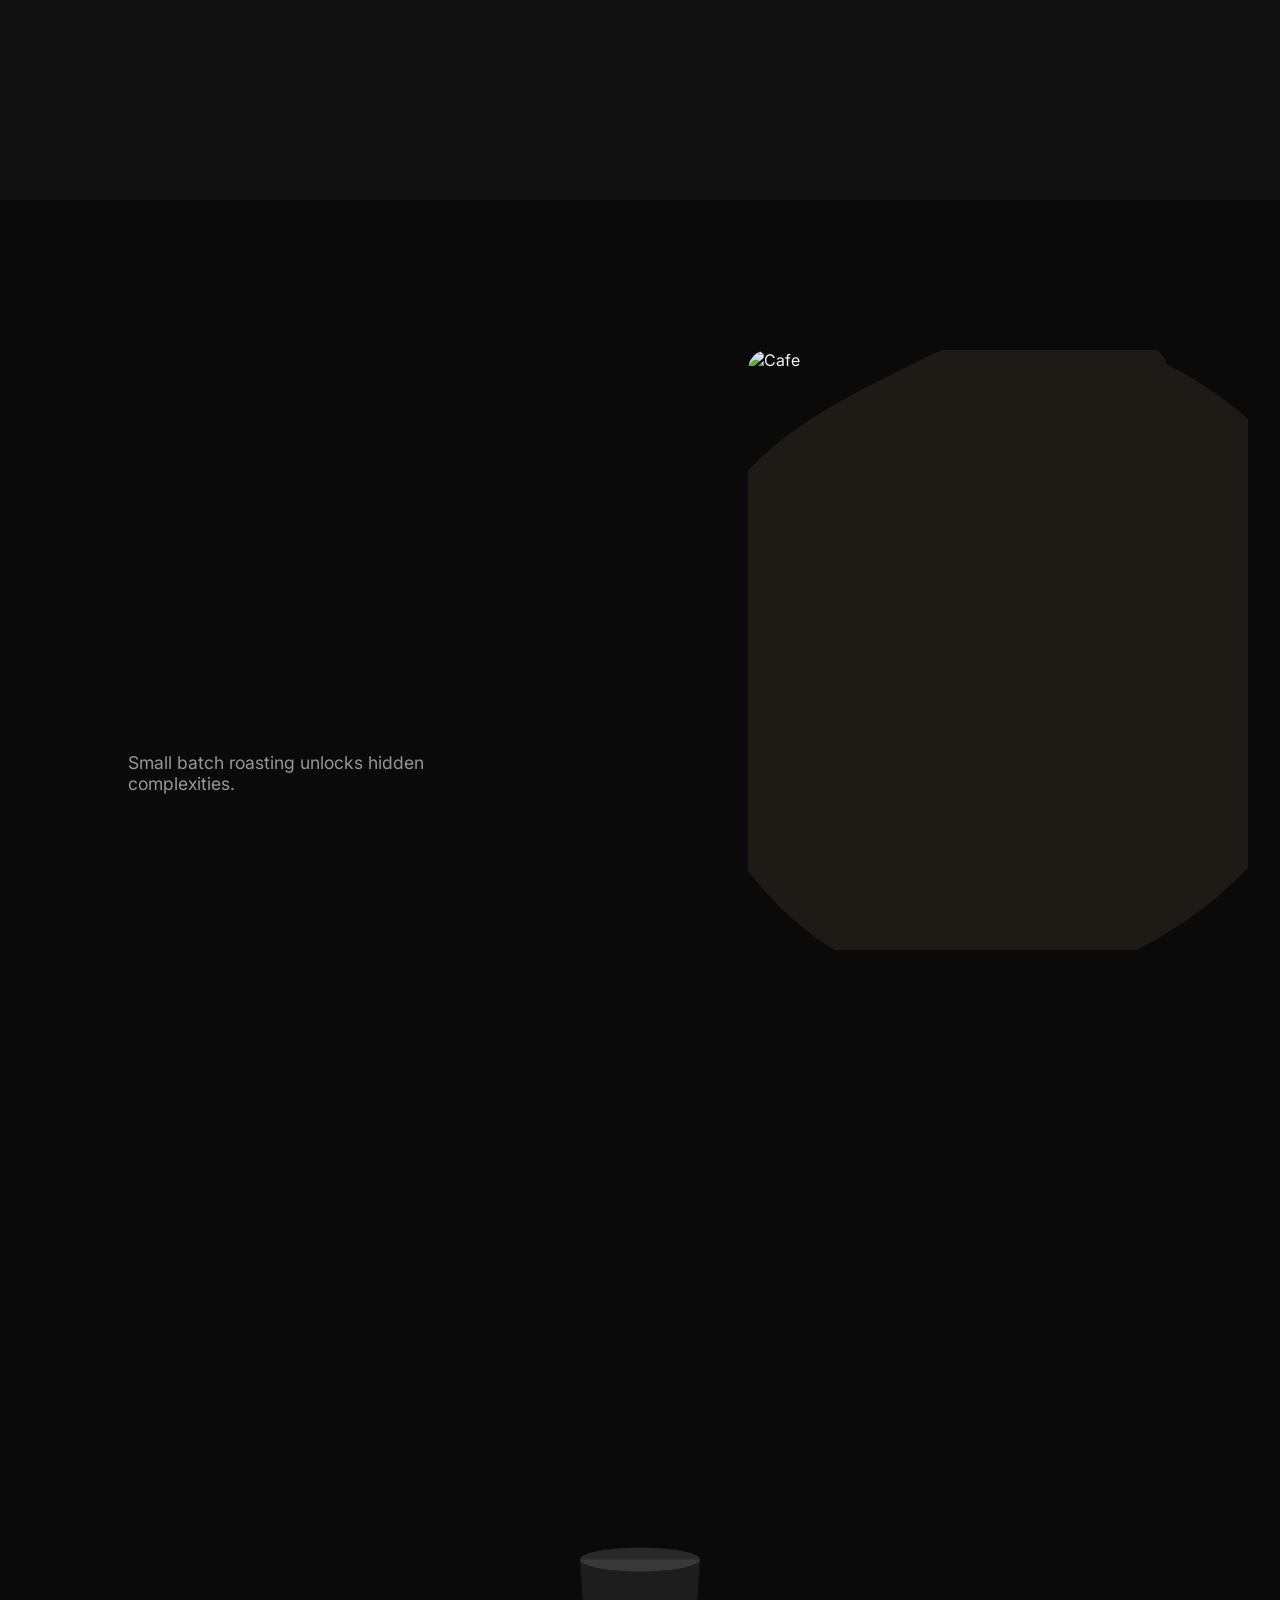
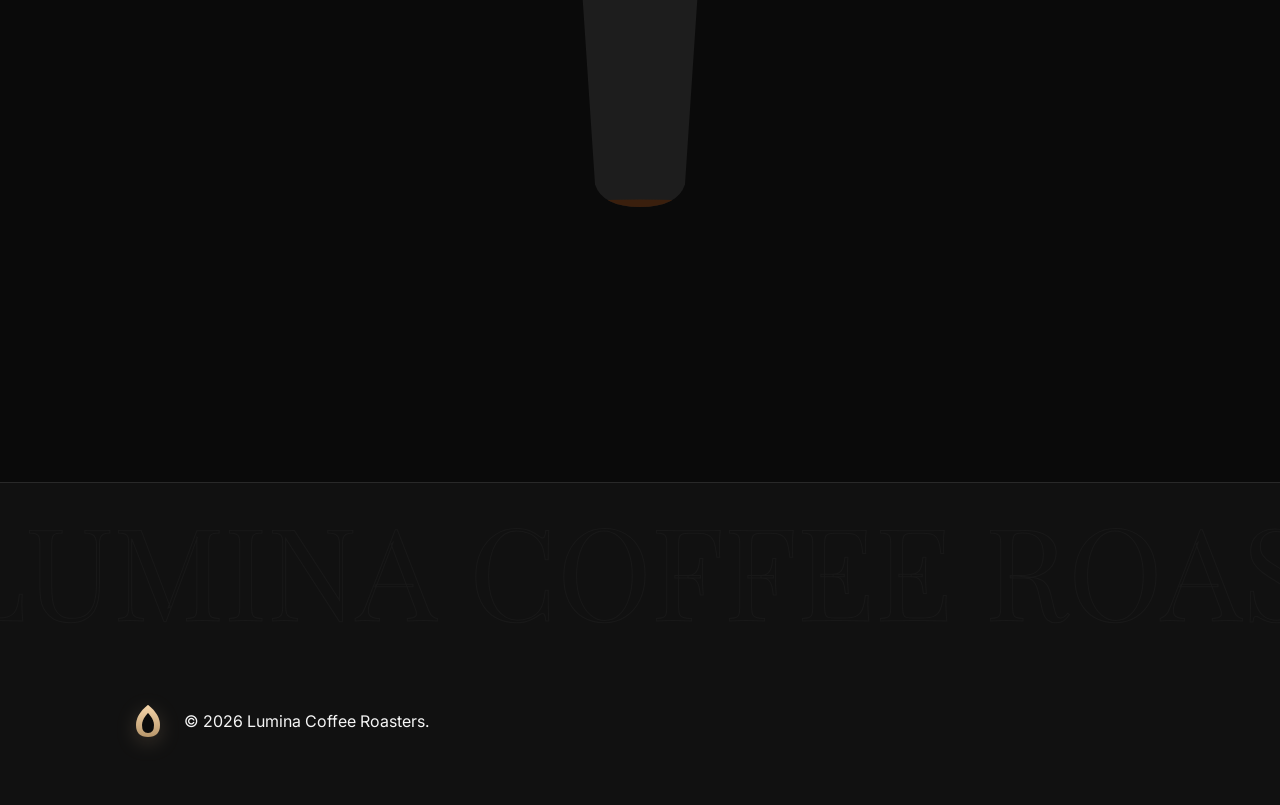
==== commit 2b16b820: "feat: implemented premium hero animation, dynamic steam, and elegant logo hover" ====
--- a/index.html
+++ b/index.html
@@ -202,8 +202,12 @@
         <section class="hero">
             <div class="hero-content">
                 <div class="mask-overflow">
-                    <!-- Hero Scramble (Anim #7) -->
-                    <h1 class="hero-title scramble-text" data-text="Awaken Your Senses.">Awaken Your Senses.</h1>
+                    <!-- Hero Title Reveal -->
+                    <h1 class="hero-title">
+                        <span class="stagger-word">Awaken</span>
+                        <span class="stagger-word">Your</span>
+                        <span class="stagger-word">Senses.</span>
+                    </h1>
                 </div>
                 <div class="mask-overflow">
                     <p class="hero-subtitle mask-reveal">Small-batch roasted for clarity and sweetness. Sourced
@@ -213,14 +217,11 @@
                 <a href="menu.html" class="cta-button liquid-btn">Explore Menu</a>
             </div>
             <div class="hero-graphic">
+                <!-- Premium Lighting & Steam -->
+                <div class="ambient-glow"></div>
+                <div id="premium-steam-container"></div>
+                
                 <svg width="500" height="500" viewBox="0 0 200 200" class="hero-cup-svg">
-                    <!-- Hero Vapor Restored (V3 Fix #3) -->
-                    <g class="steam-group" stroke="rgba(255,255,255,0.4)" stroke-width="4" fill="none"
-                        stroke-linecap="round" filter="blur(2px)">
-                        <path class="steam" d="M 80 60 Q 60 30 85 10 T 80 -20" opacity="0" />
-                        <path class="steam" d="M 100 60 Q 120 20 95 -10 T 100 -30" opacity="0" />
-                        <path class="steam" d="M 120 60 Q 100 30 125 10 T 120 -20" opacity="0" />
-                    </g>
                     <ellipse cx="100" cy="180" rx="60" ry="10" fill="rgba(0,0,0,0.3)" class="cup-shadow" />
                     <g class="cup-group">
                         <path d="M 50 80 L 60 160 Q 65 175 100 175 Q 135 175 140 160 L 150 80 Z"
--- a/style.css
+++ b/style.css
@@ -264,60 +264,24 @@
 }
 
 .logo:hover .logo-svg {
-    transform: scale(1.1) rotate(5deg);
-}
-
-.glitch-hover:hover .logo-text {
-    animation: glitch 0.2s cubic-bezier(.25, .46, .45, .94) both infinite;
+    transform: scale(1.05) translateY(-2px);
+    filter: drop-shadow(0 8px 15px rgba(213, 180, 138, 0.4));
+}
+
+.logo-text {
+    position: relative;
+    background: linear-gradient(to right, var(--text-color) 0%, var(--text-color) 45%, var(--accent) 50%, var(--text-color) 55%, var(--text-color) 100%);
+    background-size: 250% auto;
     color: transparent;
-    position: relative;
-}
-
-.glitch-hover:hover .logo-text::before,
-.glitch-hover:hover .logo-text::after {
-    content: 'Lumina.';
-    position: absolute;
-    top: 0;
-    left: 0;
-    opacity: 0.8;
-}
-
-.glitch-hover:hover .logo-text::before {
-    color: #0ff;
-    z-index: -1;
-    transform: translate(-2px, 1px);
-}
-
-.glitch-hover:hover .logo-text::after {
-    color: #f0f;
-    z-index: -2;
-    transform: translate(2px, -1px);
-}
-
-@keyframes glitch {
-    0% {
-        transform: translate(0)
-    }
-
-    20% {
-        transform: translate(-2px, 2px)
-    }
-
-    40% {
-        transform: translate(-2px, -2px)
-    }
-
-    60% {
-        transform: translate(2px, 2px)
-    }
-
-    80% {
-        transform: translate(2px, -2px)
-    }
-
-    100% {
-        transform: translate(0)
-    }
+    -webkit-background-clip: text;
+    background-clip: text;
+    transition: background-position 0.8s cubic-bezier(0.25, 0.46, 0.45, 0.94), letter-spacing 0.5s cubic-bezier(0.25, 0.46, 0.45, 0.94);
+    background-position: 0% center;
+}
+
+.logo:hover .logo-text {
+    background-position: -200% center;
+    letter-spacing: 1px;
 }
 
 /* V3 Anim #3 & #4: Elastic Links & Pill */
@@ -1479,4 +1443,165 @@
     .step-indicator::after {
         display: none;
     }
+}
+
+/* =========================================
+   ANIMATION INTEGRATION STYLES
+   ========================================= */
+
+/* 1. Takeout Snap Checkout (Cart Panel) */
+.checkout-takeout-container {
+    position: absolute;
+    inset: 0;
+    display: flex;
+    align-items: center;
+    justify-content: center;
+    background: rgba(10, 10, 10, 0.95);
+    backdrop-filter: blur(10px);
+    z-index: 100;
+    opacity: 0;
+    pointer-events: none;
+}
+
+[data-theme="light"] .checkout-takeout-container {
+    background: rgba(245, 245, 240, 0.95);
+}
+
+/* No CSS transforms on takeout elements — JS handles all initial states */
+
+/* 2. Signature Pour (Home Page) */
+.signature-section {
+    padding: 10rem 10%;
+    background: var(--bg-color);
+    position: relative;
+    display: flex;
+    flex-direction: column;
+    align-items: center;
+    justify-content: center;
+    min-height: 100vh;
+}
+
+.signature-title {
+    font-family: var(--font-heading);
+    font-size: clamp(3rem, 6vw, 5rem);
+    color: var(--accent);
+    margin-bottom: 5rem;
+    text-align: center;
+}
+
+.signature-svg-container {
+    width: 300px;
+    height: 400px;
+    position: relative;
+}
+
+#sig-coffee-stream {
+    transform-origin: top center;
+    transform: scaleY(0);
+}
+
+#sig-whip {
+    transform-origin: center 80px;
+    transform: scale(0);
+}
+
+#sig-straw {
+    transform: translateY(-150px);
+    opacity: 0;
+}
+
+/* 3. Iced Coffee Splash (Customizer) */
+.temp-toggle-group {
+    display: flex;
+    gap: 1rem;
+    margin-bottom: 2rem;
+}
+
+.temp-btn {
+    padding: 1rem;
+    background: var(--secondary-bg);
+    border: 1px solid rgba(255, 255, 255, 0.1);
+    color: var(--text-color);
+    border-radius: 12px;
+    flex: 1;
+    text-align: center;
+    transition: 0.3s;
+    font-weight: bold;
+    font-size: 1.1rem;
+}
+
+.temp-btn.active {
+    background: var(--accent);
+    color: var(--bg-color);
+    border-color: var(--accent);
+}
+
+.ice-cube {
+    opacity: 0;
+    transform: translateY(-300px);
+}
+
+#iced-straw {
+    opacity: 0;
+    transform: translateY(-300px) rotate(15deg);
+}
+
+/* ==== PREMIUM HERO ANIMATION ADDITIONS ==== */
+.ambient-glow {
+    position: absolute;
+    width: 600px;
+    height: 600px;
+    background: radial-gradient(circle at center, rgba(213, 180, 138, 0.15) 0%, rgba(213, 180, 138, 0) 70%);
+    top: 50%;
+    left: 50%;
+    transform: translate(-50%, -50%);
+    pointer-events: none;
+    z-index: 0;
+    will-change: transform, opacity;
+}
+
+#premium-steam-container {
+    position: absolute;
+    top: 0;
+    left: 0;
+    width: 100%;
+    height: 100%;
+    pointer-events: none;
+    z-index: 2;
+}
+
+.premium-steam {
+    position: absolute;
+    background: radial-gradient(circle at center, rgba(213, 180, 138, 0.08) 0%, rgba(255, 255, 255, 0) 70%);
+    border-radius: 50%;
+    filter: blur(20px);
+    will-change: transform, opacity;
+}
+
+.ambient-particle {
+    position: absolute;
+    background: rgba(213, 180, 138, 0.3);
+    border-radius: 50%;
+    will-change: transform, opacity;
+    pointer-events: none;
+    box-shadow: 0 0 4px rgba(213, 180, 138, 0.5);
+}
+
+.stagger-word {
+    display: inline-block;
+    opacity: 0;
+}
+
+.hero-cup-svg {
+    position: relative;
+    z-index: 10;
+    will-change: transform;
+}
+
+.cta-button {
+    transition: box-shadow 0.4s cubic-bezier(0.25, 0.46, 0.45, 0.94);
+}
+
+.cta-button:hover {
+    box-shadow: 0 0 30px rgba(213, 180, 138, 0.4);
 }
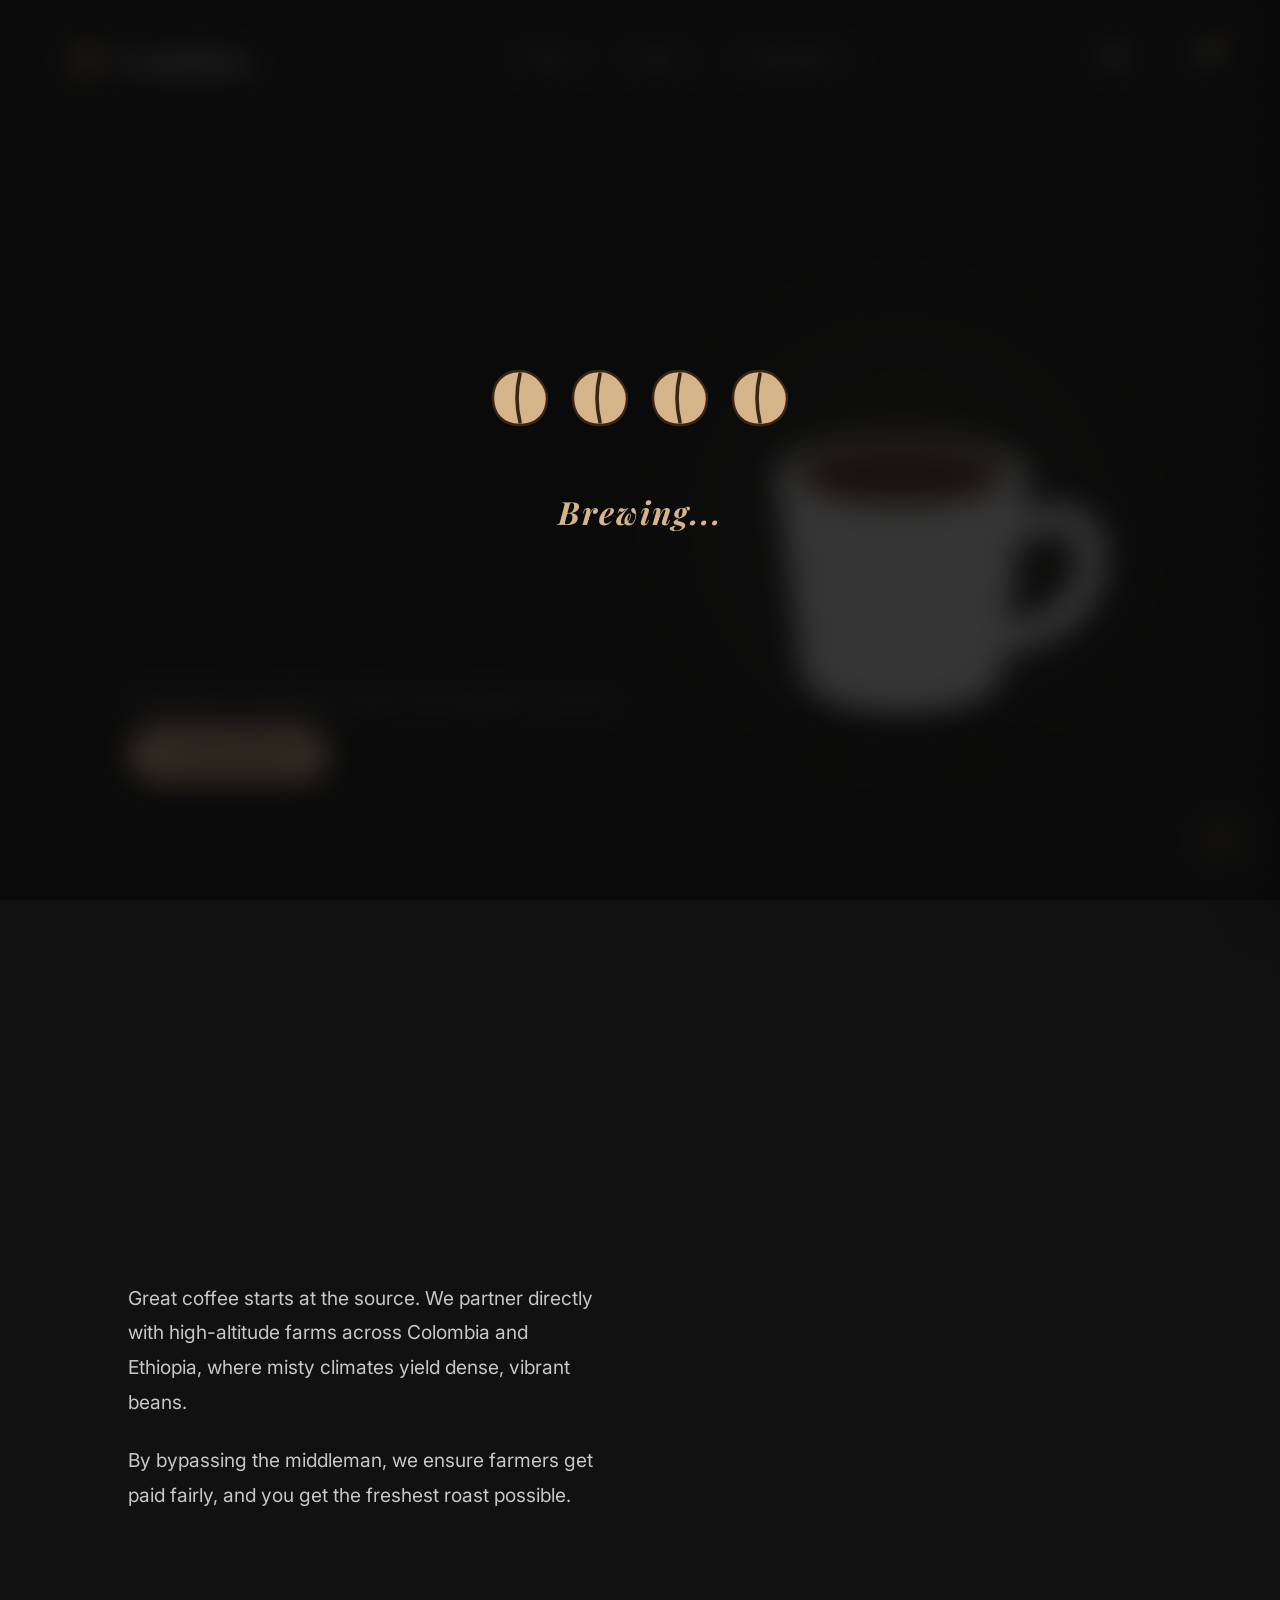
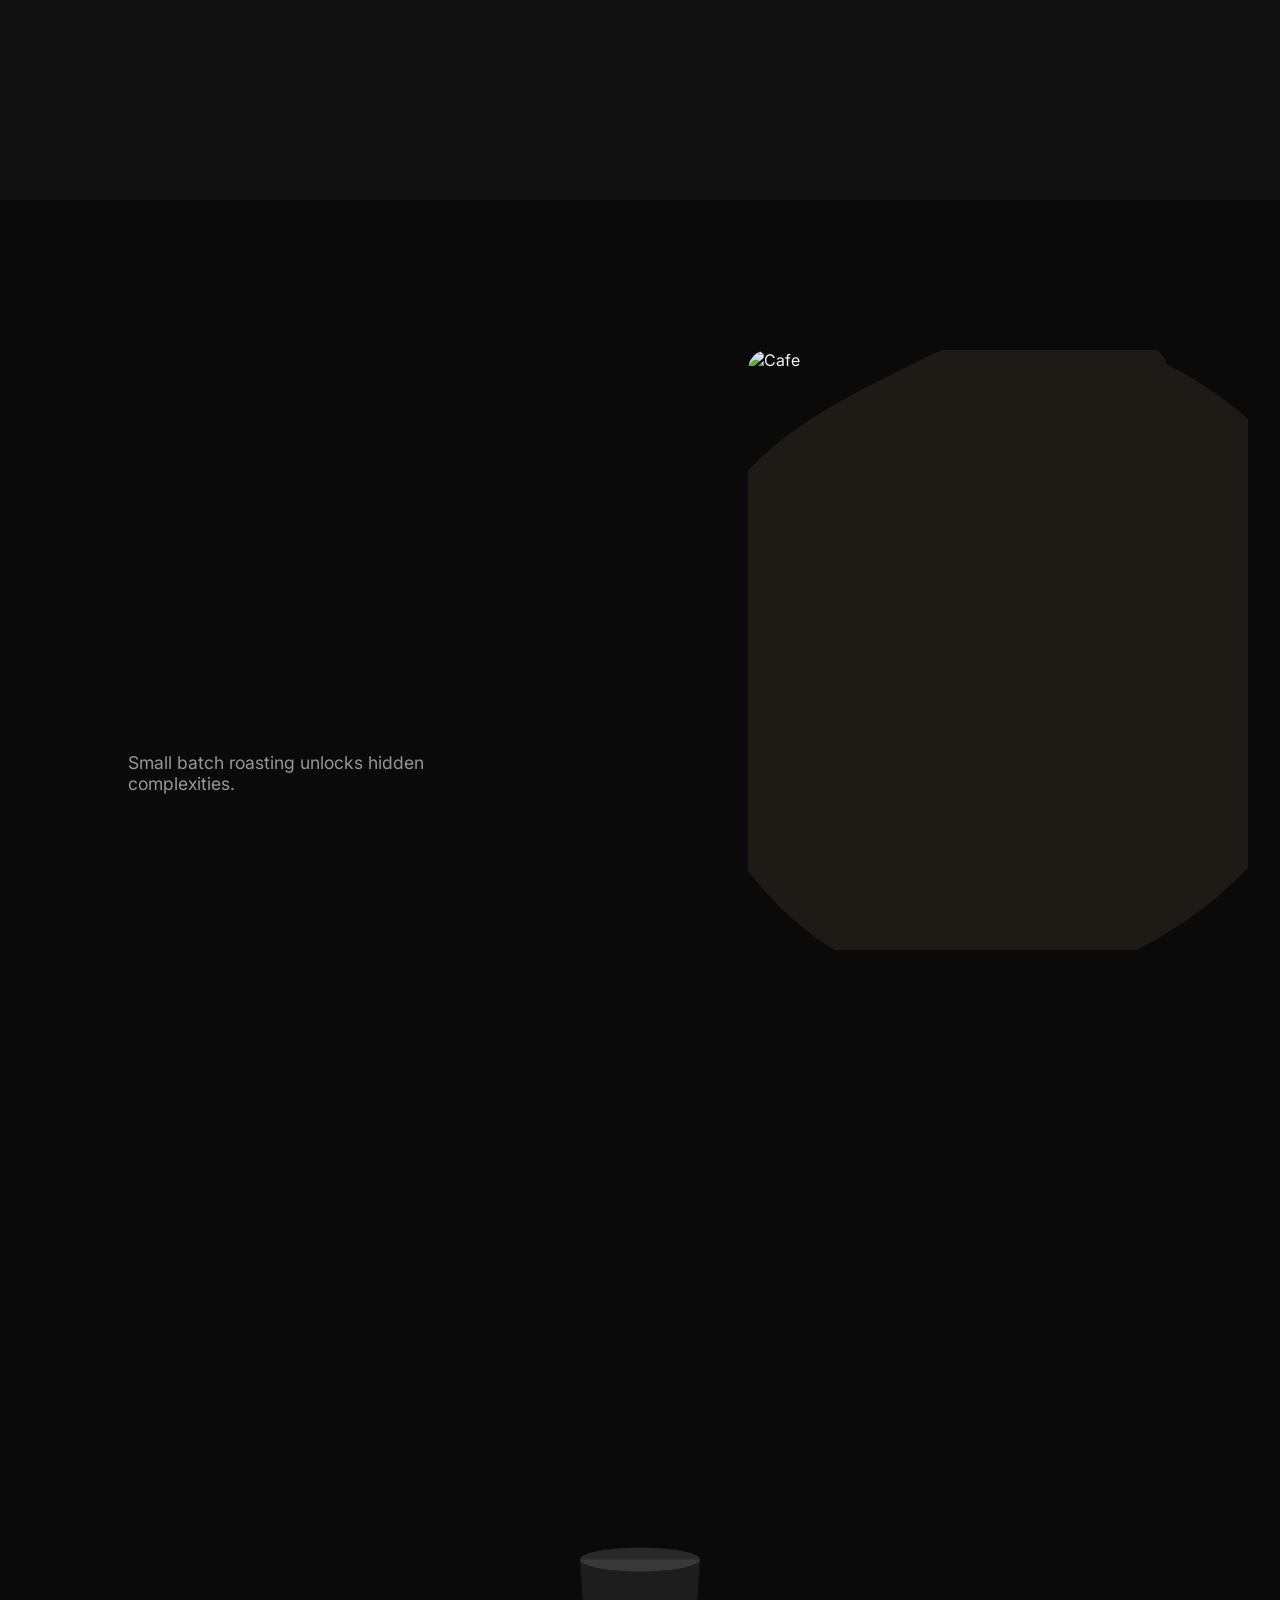
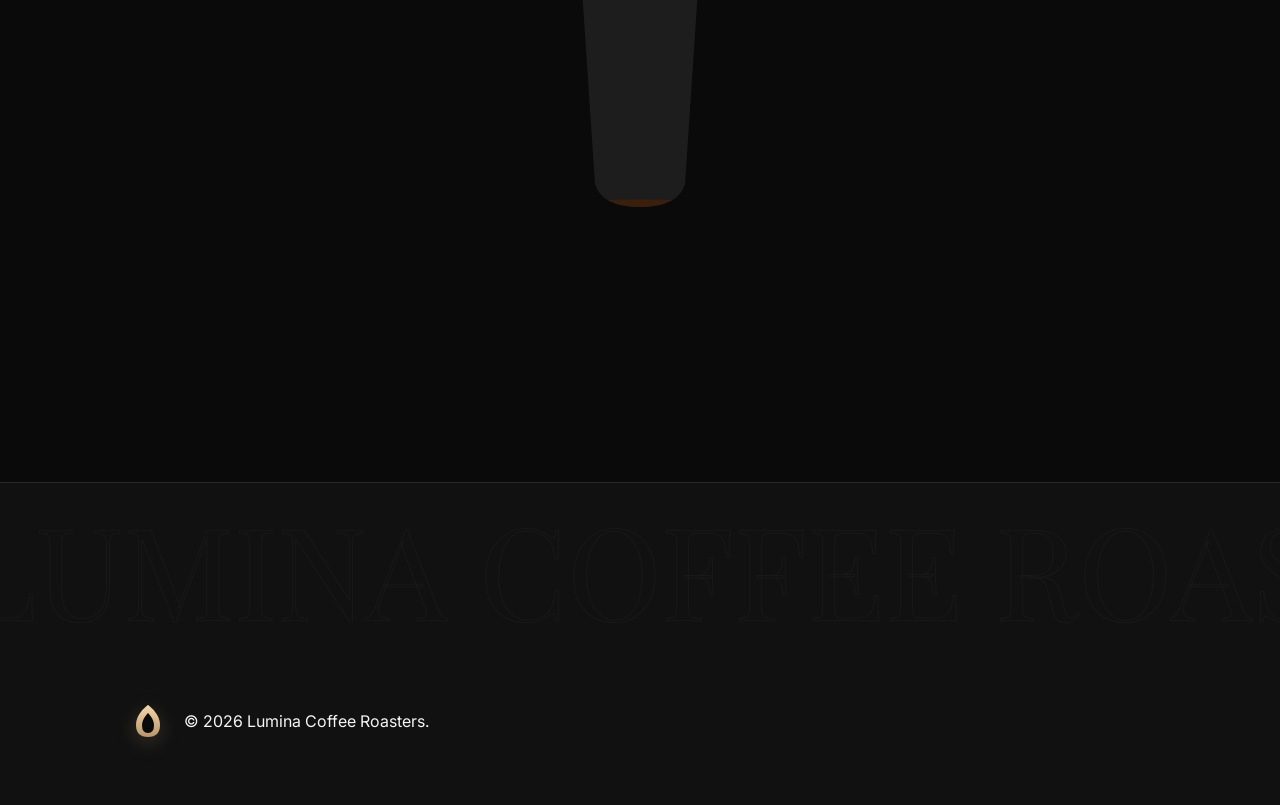
==== commit b3709c6f: "chore: remove unused media and js files, add netlify.toml" ====
--- a/index.html
+++ b/index.html
@@ -30,6 +30,7 @@
     <!-- Preloader 4.0: 4-Bean Bouncing Animation -->
     <div class="preloader" id="preloader">
         <div class="preloader-beans" style="display: flex; gap: 20px; align-items: center; justify-content: center; margin-bottom: 30px;">
+
             <!-- Bean 1 -->
             <svg class="loader-bean" viewBox="0 0 200 200" width="60" height="60" style="overflow: visible;">
                 <path d="M 100 10 C 160 10 190 70 190 100 C 190 150 160 190 100 190 C 40 190 10 150 10 100 C 10 50 40 10 100 10 Z" fill="var(--accent)" stroke="#3a2516" stroke-width="8"/>
@@ -92,6 +93,12 @@
             <li><a href="customizer.html" class="elastic-link">Customizer</a></li>
         </ul>
         <div class="nav-actions">
+            <!-- Audio Toggle Button -->
+            <button class="audio-toggle pulse-icon" id="audio-toggle" aria-label="Toggle Audio">
+                <svg viewBox="0 0 24 24" class="theme-icon" id="audio-icon" width="24" height="24">
+                    <path fill="currentColor" id="audio-icon-path" d="M14,3.23V5.29C16.89,6.15 19,8.83 19,12C19,15.17 16.89,17.84 14,18.7V20.77C18,19.86 21,16.28 21,12C21,7.72 18,4.14 14,3.23M16.5,12C16.5,10.23 15.5,8.71 14,7.97V16C15.5,15.29 16.5,13.76 16.5,12M3,9V15H7L12,20V4L7,9H3Z"/>
+                </svg>
+            </button>
             <!-- Pulsing Theme Icon (Anim #6 & V3 Fix #9) -->
             <button class="theme-toggle pulse-icon" id="theme-toggle">
                 <svg viewBox="0 0 24 24" class="theme-icon hot-icon" id="hot-icon" style="display:block">
@@ -351,6 +358,50 @@
         </button>
     </footer>
 
+    <!-- Customizer Liquid Transition SVG Filter -->
+    <svg style="display:none;">
+        <defs>
+            <filter id="liquid-transition">
+                <feTurbulence type="fractalNoise" baseFrequency="0.02" numOctaves="3" result="noise" />
+                <feDisplacementMap in="SourceGraphic" in2="noise" scale="50" xChannelSelector="R" yChannelSelector="G" />
+            </filter>
+        </defs>
+    </svg>
+
+    <!-- Ambient Audio Track -->
+    <audio id="ambient-audio" loop preload="auto">
+        <source src="https://cdn.freesound.org/previews/235/235968_2391024-lq.mp3" type="audio/mpeg">
+    </audio>
+
+    <!-- Taste Profile Quiz Overlay -->
+    <div class="quiz-overlay" id="quiz-overlay">
+        <div class="quiz-container">
+            <button class="quiz-close" id="quiz-close">×</button>
+            <div class="quiz-step active" id="quiz-step-1">
+                <h2>How do you start your morning?</h2>
+                <div class="quiz-options">
+                    <button class="quiz-btn" data-next="2">Early & Energetic</button>
+                    <button class="quiz-btn" data-next="2">Slow & Steady</button>
+                </div>
+            </div>
+            <div class="quiz-step" id="quiz-step-2">
+                <h2>What's your preferred flavor profile?</h2>
+                <div class="quiz-options">
+                    <button class="quiz-btn" data-next="3" data-profile="light">Fruity & Bright</button>
+                    <button class="quiz-btn" data-next="3" data-profile="dark">Dark & Chocolatey</button>
+                </div>
+            </div>
+            <div class="quiz-step" id="quiz-step-3">
+                <h2>Your Perfect Match</h2>
+                <div class="quiz-result">
+                    <h3 id="quiz-result-title">Midnight Mocha</h3>
+                    <p id="quiz-result-desc">Rich, bold, and perfectly suited for your taste.</p>
+                    <button class="cta-button" id="quiz-add-cart">Add to Cart</button>
+                </div>
+            </div>
+        </div>
+    </div>
+
     <script src="https://cdnjs.cloudflare.com/ajax/libs/gsap/3.12.5/gsap.min.js"></script>
     <script src="https://cdnjs.cloudflare.com/ajax/libs/gsap/3.12.5/ScrollTrigger.min.js"></script>
     <!-- Scramble Text Plugin (Free equivalent logic written in main.js) -->
--- a/style.css
+++ b/style.css
@@ -1604,4 +1604,147 @@
 
 .cta-button:hover {
     box-shadow: 0 0 30px rgba(213, 180, 138, 0.4);
+}
+
+/* ==== PREMIUM ENHANCEMENTS ==== */
+/* Audio Toggle */
+.audio-toggle {
+    margin-right: 15px;
+    background: transparent;
+    color: var(--text-color);
+}
+.audio-toggle:hover {
+    color: var(--accent);
+}
+
+/* Quiz Overlay */
+.quiz-overlay {
+    position: fixed;
+    top: 0;
+    left: 0;
+    width: 100vw;
+    height: 100vh;
+    background: rgba(0, 0, 0, 0.85);
+    backdrop-filter: blur(15px);
+    -webkit-backdrop-filter: blur(15px);
+    z-index: 10000;
+    display: flex;
+    align-items: center;
+    justify-content: center;
+    opacity: 0;
+    pointer-events: none;
+    transition: opacity 0.5s ease;
+}
+
+.quiz-overlay.active {
+    opacity: 1;
+    pointer-events: all;
+}
+
+.quiz-container {
+    background: var(--secondary-bg);
+    border: 1px solid rgba(213, 180, 138, 0.2);
+    border-radius: 20px;
+    padding: 3rem;
+    max-width: 600px;
+    width: 90%;
+    position: relative;
+    box-shadow: 0 20px 50px rgba(0,0,0,0.8);
+    overflow: hidden;
+}
+
+.quiz-close {
+    position: absolute;
+    top: 20px;
+    right: 25px;
+    background: transparent;
+    border: none;
+    color: var(--text-color);
+    font-size: 2rem;
+    cursor: pointer;
+    line-height: 1;
+    transition: color 0.3s;
+}
+
+.quiz-close:hover {
+    color: var(--accent);
+}
+
+.quiz-step {
+    display: none;
+    text-align: center;
+    opacity: 0;
+    transform: translateY(20px);
+}
+
+.quiz-step.active {
+    display: block;
+}
+
+.quiz-step h2 {
+    font-family: var(--font-heading);
+    color: var(--accent);
+    margin-bottom: 2rem;
+    font-size: 2.2rem;
+}
+
+.quiz-options {
+    display: flex;
+    flex-direction: column;
+    gap: 15px;
+}
+
+.quiz-btn {
+    background: transparent;
+    border: 1px solid rgba(213, 180, 138, 0.3);
+    color: var(--text-color);
+    padding: 15px 20px;
+    border-radius: 12px;
+    font-size: 1.1rem;
+    cursor: pointer;
+    transition: all 0.3s cubic-bezier(0.25, 0.46, 0.45, 0.94);
+}
+
+.quiz-btn:hover {
+    background: rgba(213, 180, 138, 0.1);
+    border-color: var(--accent);
+    transform: translateX(10px);
+}
+
+.quiz-result {
+    text-align: center;
+}
+
+.quiz-result h3 {
+    font-family: var(--font-heading);
+    color: var(--text-color);
+    font-size: 2rem;
+    margin-bottom: 10px;
+}
+
+.quiz-result p {
+    color: var(--text-muted);
+    margin-bottom: 25px;
+}
+
+/* Page Transition Wipe */
+.page-transition-wipe {
+    position: fixed;
+    top: 0;
+    left: 0;
+    width: 100vw;
+    height: 100vh;
+    background: var(--bg-color);
+    z-index: 100000;
+    pointer-events: none;
+    transform: translateY(100%);
+    display: flex;
+    align-items: center;
+    justify-content: center;
+}
+
+.page-transition-logo {
+    width: 80px;
+    height: 80px;
+    opacity: 0;
 }
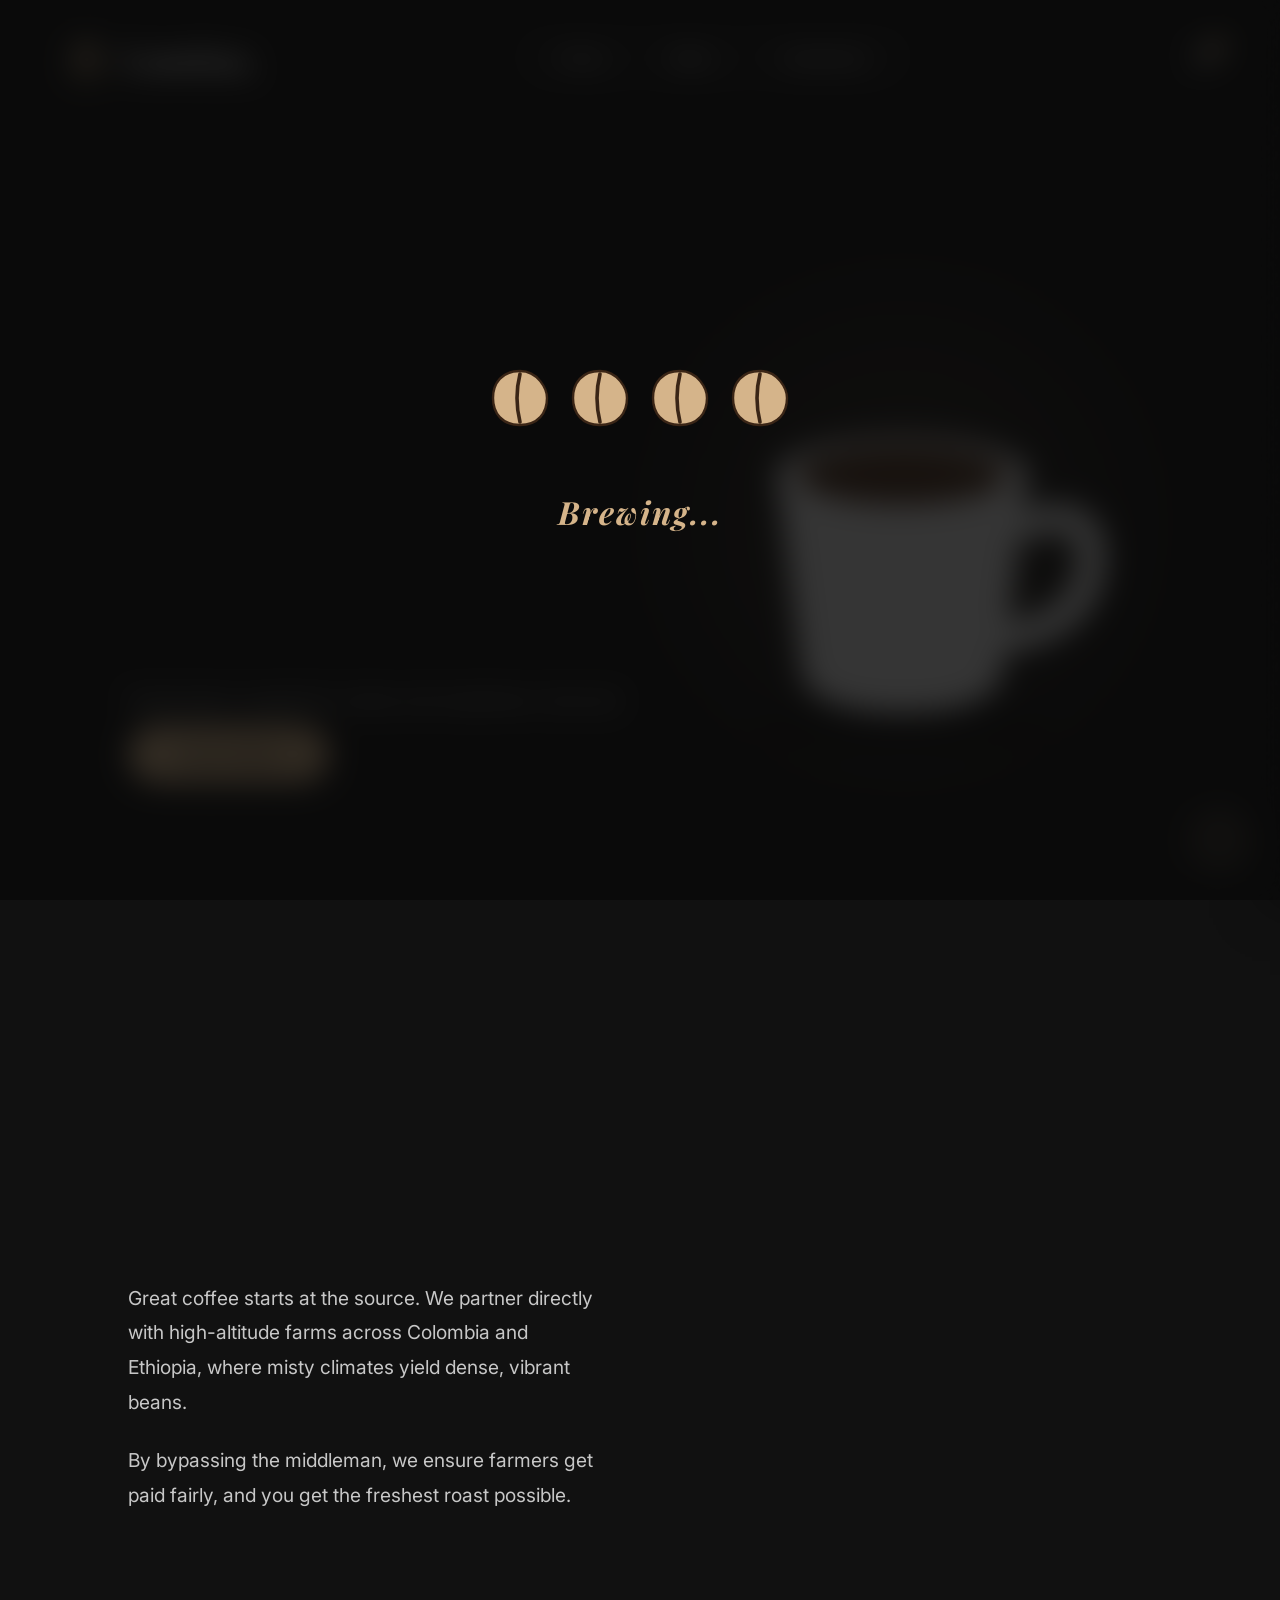
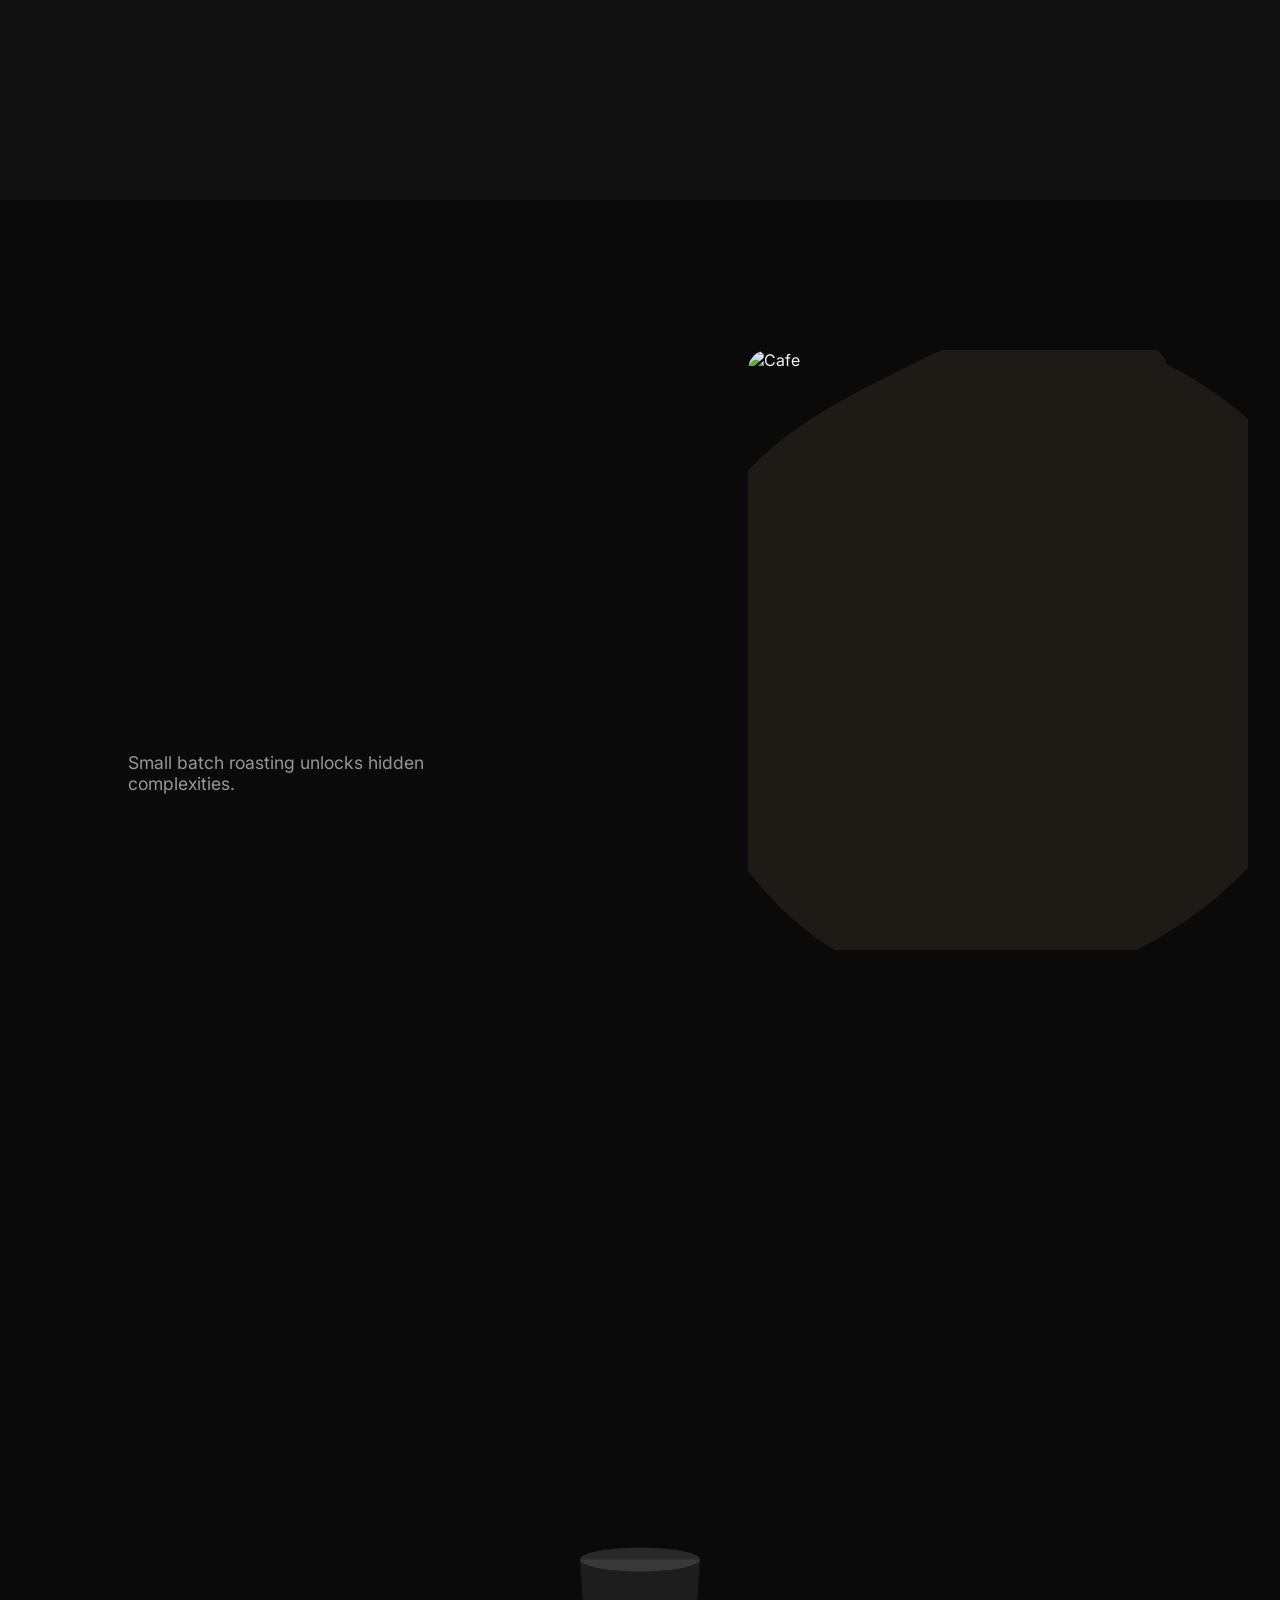
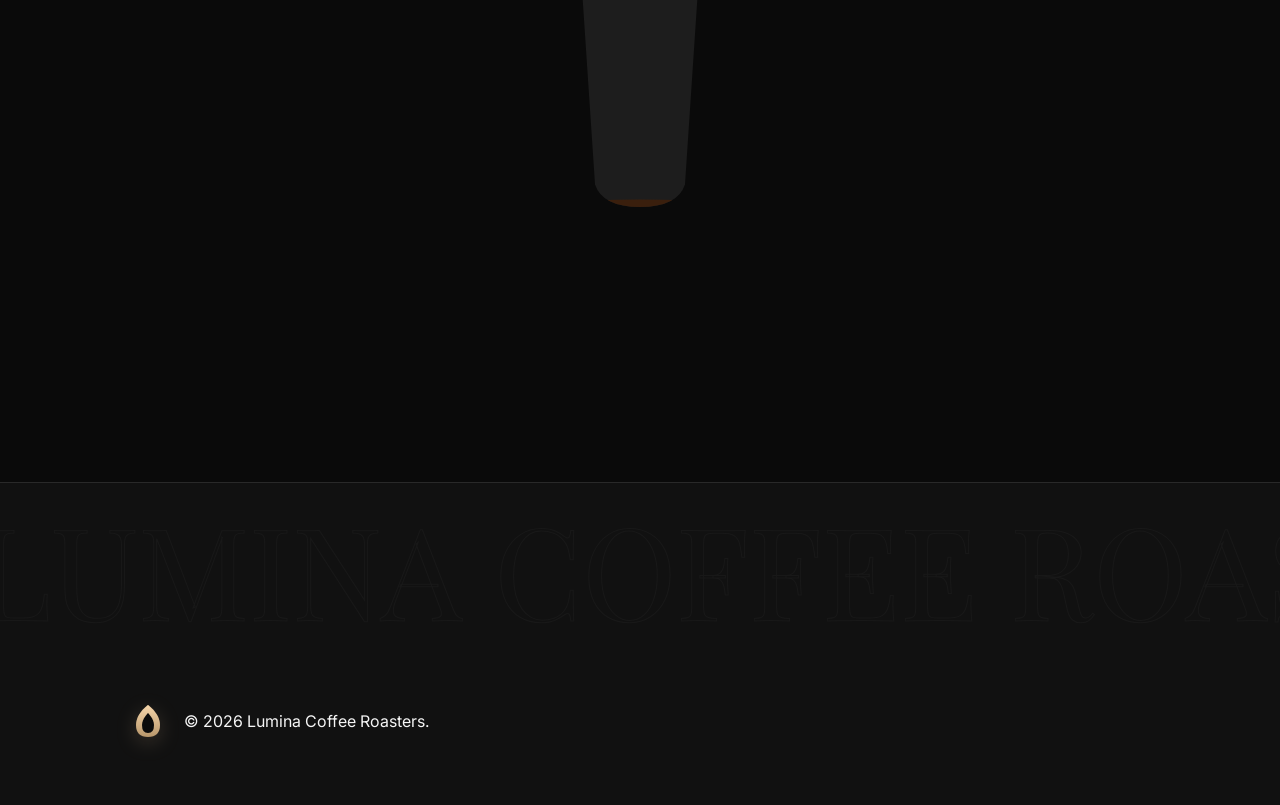
==== commit 9960f3b5: "chore: remove audio elements and toggle logic" ====
--- a/index.html
+++ b/index.html
@@ -93,12 +93,6 @@
             <li><a href="customizer.html" class="elastic-link">Customizer</a></li>
         </ul>
         <div class="nav-actions">
-            <!-- Audio Toggle Button -->
-            <button class="audio-toggle pulse-icon" id="audio-toggle" aria-label="Toggle Audio">
-                <svg viewBox="0 0 24 24" class="theme-icon" id="audio-icon" width="24" height="24">
-                    <path fill="currentColor" id="audio-icon-path" d="M14,3.23V5.29C16.89,6.15 19,8.83 19,12C19,15.17 16.89,17.84 14,18.7V20.77C18,19.86 21,16.28 21,12C21,7.72 18,4.14 14,3.23M16.5,12C16.5,10.23 15.5,8.71 14,7.97V16C15.5,15.29 16.5,13.76 16.5,12M3,9V15H7L12,20V4L7,9H3Z"/>
-                </svg>
-            </button>
             <!-- Pulsing Theme Icon (Anim #6 & V3 Fix #9) -->
             <button class="theme-toggle pulse-icon" id="theme-toggle">
                 <svg viewBox="0 0 24 24" class="theme-icon hot-icon" id="hot-icon" style="display:block">
@@ -368,10 +362,6 @@
         </defs>
     </svg>
 
-    <!-- Ambient Audio Track -->
-    <audio id="ambient-audio" loop preload="auto">
-        <source src="https://cdn.freesound.org/previews/235/235968_2391024-lq.mp3" type="audio/mpeg">
-    </audio>
 
     <!-- Taste Profile Quiz Overlay -->
     <div class="quiz-overlay" id="quiz-overlay">
--- a/style.css
+++ b/style.css
@@ -1607,15 +1607,7 @@
 }
 
 /* ==== PREMIUM ENHANCEMENTS ==== */
-/* Audio Toggle */
-.audio-toggle {
-    margin-right: 15px;
-    background: transparent;
-    color: var(--text-color);
-}
-.audio-toggle:hover {
-    color: var(--accent);
-}
+
 
 /* Quiz Overlay */
 .quiz-overlay {
